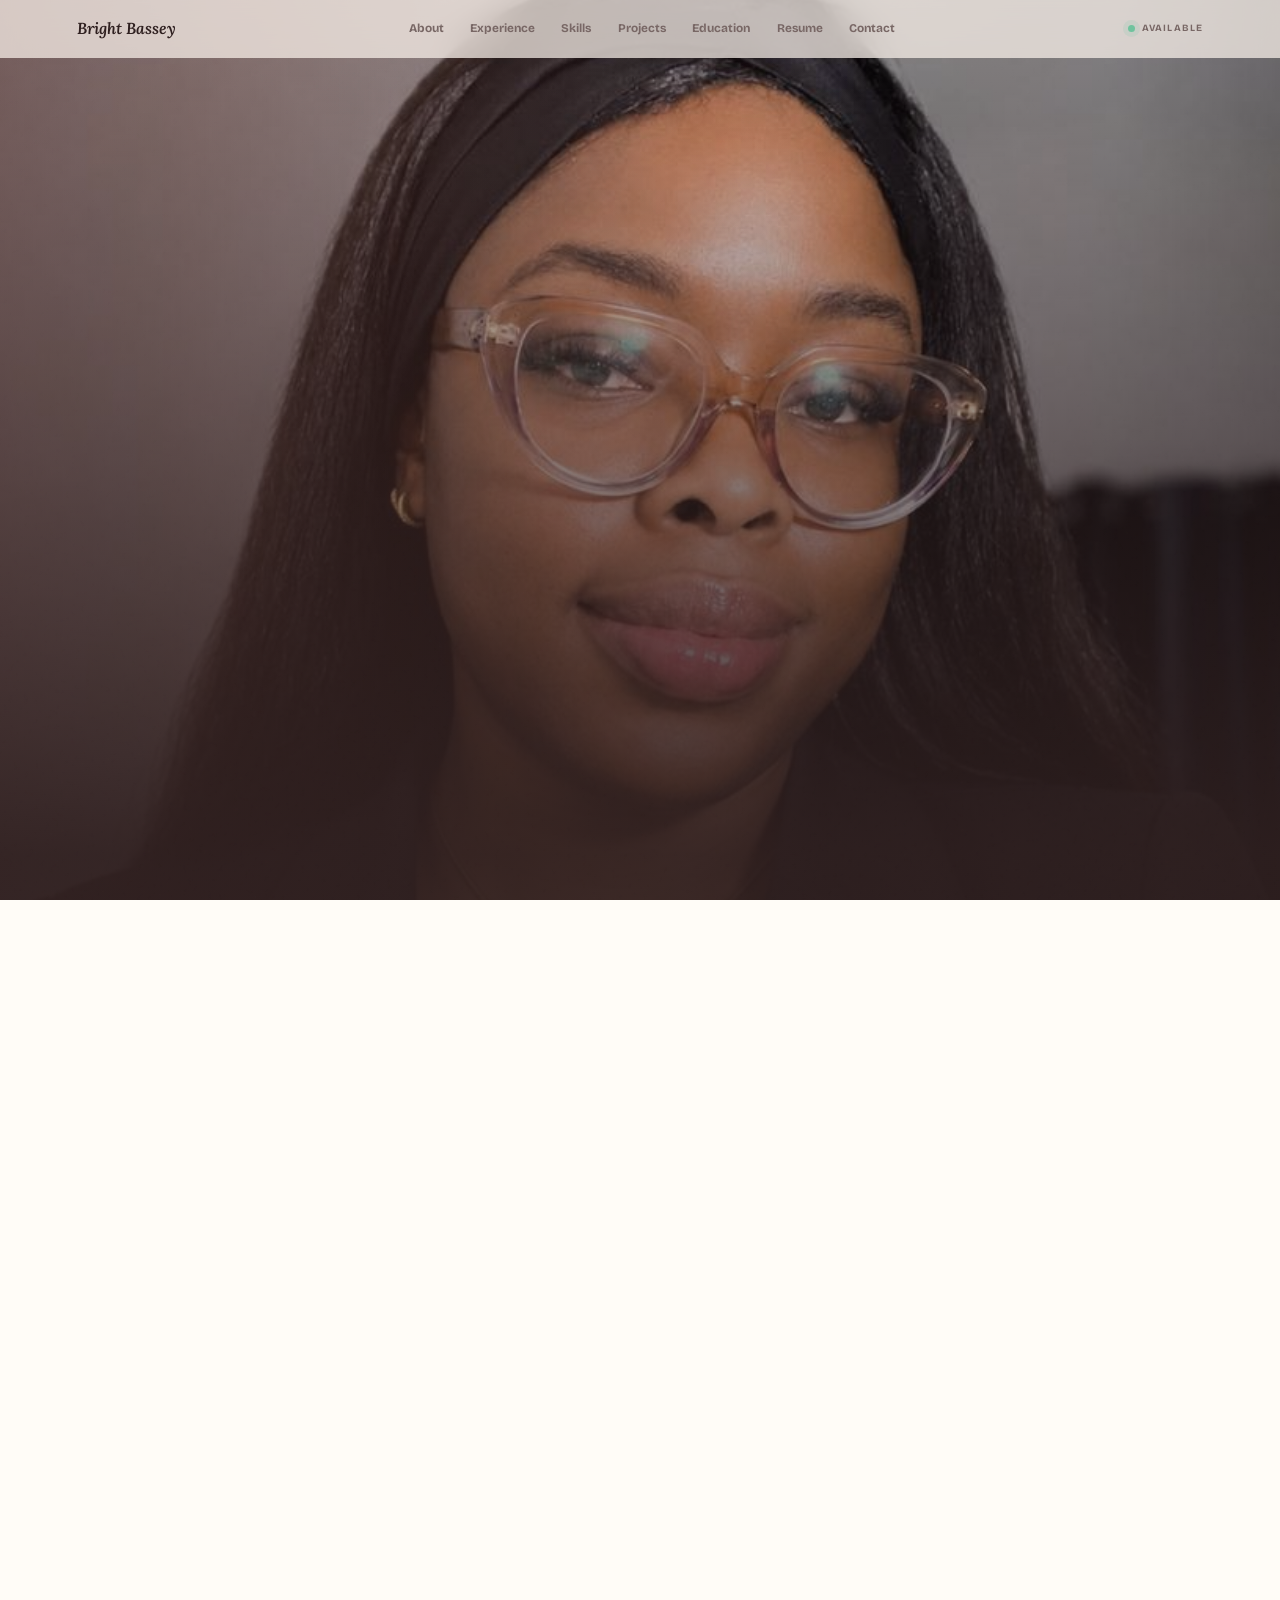
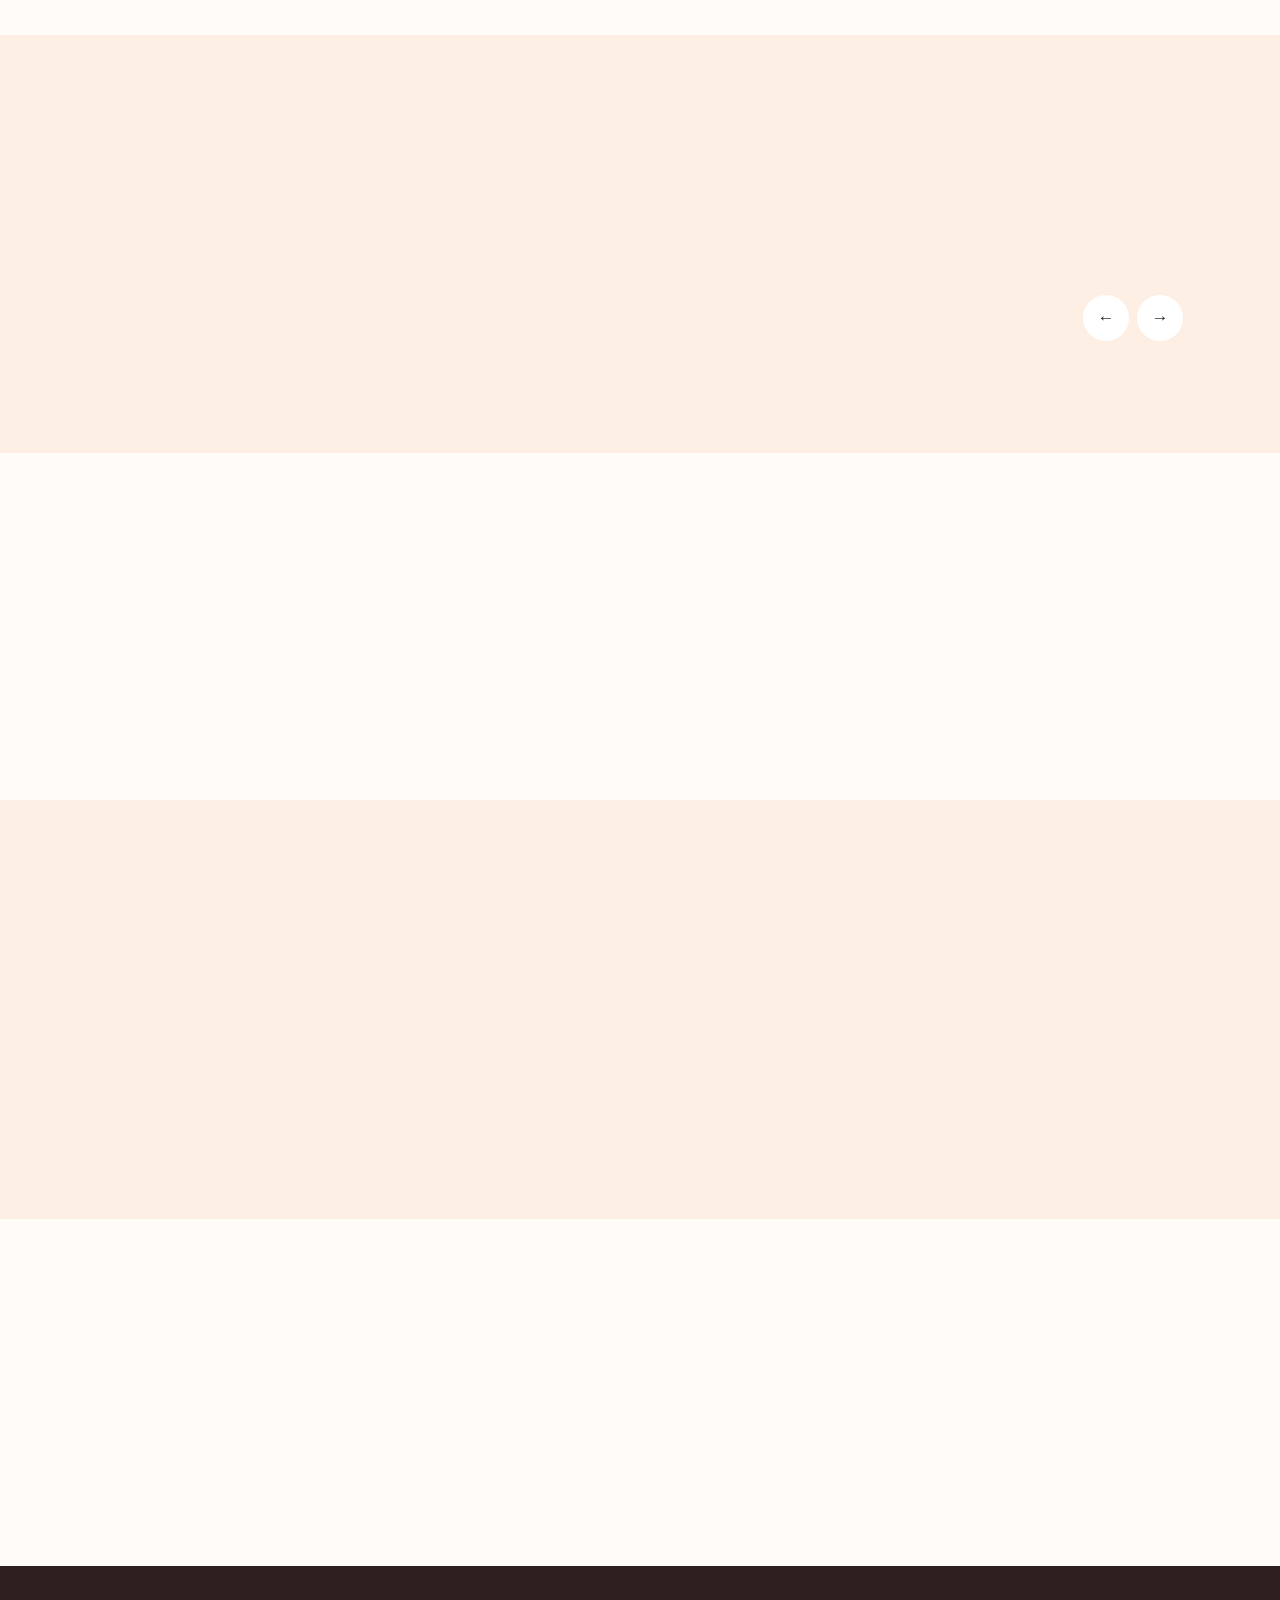
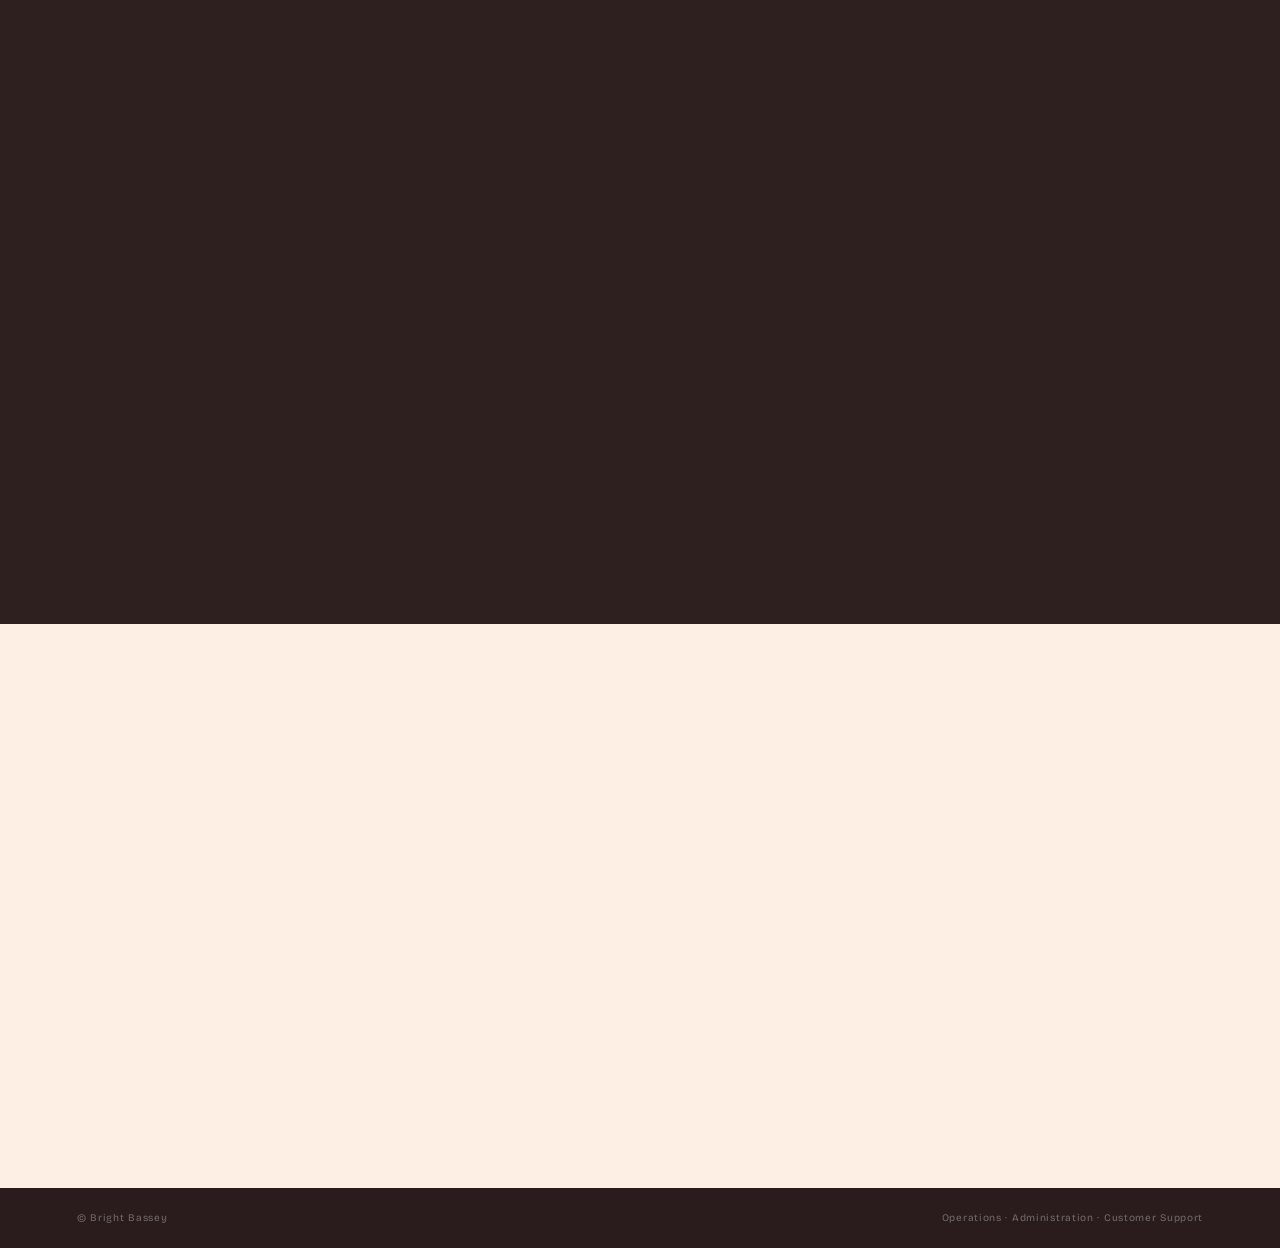
==== index.html @ 44d90147 "Add files via upload" ====
<!doctype html>
<html lang="en">
<head>
  <meta charset="utf-8">
  <meta name="viewport" content="width=device-width, initial-scale=1">
  <meta name="theme-color" content="#fff7ef">
  <meta name="description" content="Bright Bassey | Virtual Assistant, Administrative Assistant and Operations Support Specialist">
  <title>Bright Bassey | Operations & Administrative Support</title>
  <link rel="preconnect" href="https://fonts.googleapis.com">
  <link rel="preconnect" href="https://fonts.gstatic.com" crossorigin>
  <link href="https://fonts.googleapis.com/css2?family=Bricolage+Grotesque:wght@400;500;600;700;800&family=Lora:ital,wght@0,400;0,500;1,400;1,500&display=swap" rel="stylesheet">
  <link rel="stylesheet" href="styles.css">
</head>
<body>
  <canvas id="bg" aria-hidden="true"></canvas>
  <div class="noise" aria-hidden="true"></div>

  <nav id="nav">
    <a class="nav-logo" href="#home">Bright Bassey</a>
    <div class="nav-links">
      <a href="#about">About</a><a href="#experience">Experience</a><a href="#skills">Skills</a>
      <a href="#projects">Projects</a><a href="#education">Education</a><a href="#resume">Resume</a><a href="#contact">Contact</a>
    </div>
    <div class="nav-status"><span></span><b id="navAvailability">Available</b></div>
  </nav>

  <main>
    <section id="home" class="hero">
      <div class="hero-media"><img id="heroImage" src="assets/bright.jpg" alt="Bright Bassey portrait"></div>
      <div class="hero-overlay"></div>
      <div class="hero-inner">
        <div class="hero-kicker reveal"><span></span><span id="heroStatus">OPEN TO REMOTE</span></div>
        <h1 class="hero-name reveal">Bright <em>Bassey</em></h1>
        <p class="hero-role reveal" id="heroTitle">Virtual Assistant · Administrative Assistant · Operations Support Specialist</p>
        <div class="hero-bottom">
          <p class="hero-desc reveal" id="heroIntro">I optimize complex operations by providing proactive administrative, research, documentation, and coordination support, enabling organizations to increase efficiency and achieve key objectives.</p>
          <div class="hero-cta reveal">
            <a class="btn btn-fill" href="#projects">View Work</a>
            <a class="btn btn-outline" href="#contact">Let's Connect</a>
          </div>
        </div>
        <div class="stats-row reveal" id="heroStats"></div>
      </div>
    </section>

    <section id="about" class="section light">
      <div class="section-inner about-grid">
        <div class="about-visual reveal">
          <div class="orbit-ring"><div class="orbit-inner"><img src="assets/bright.jpg" alt="Bright Bassey"></div></div>
          <div class="orbit-label">Structure · Clarity · Execution</div>
        </div>
        <div class="about-copy reveal">
          <div class="eyebrow">About me</div>
          <h2>Support that makes <em>work move.</em></h2>
          <p class="quote" id="aboutLead">I bring clarity, structure, and reliable support to busy people and growing businesses.</p>
          <p id="aboutBody">I have remote experience in administration, customer support, research, documentation, and workflow coordination. From managing communications and schedules to organizing information, maintaining systems, and coordinating day-to-day operations, I help turn busy workflows into organized, efficient processes.</p>
          <div class="chip-cloud" id="skillChips"></div>
        </div>
      </div>
    </section>

    <section id="experience" class="section warm">
      <div class="section-inner">
        <div class="eyebrow reveal">Professional journey</div>
        <div class="heading-row"><h2 class="reveal">Experience, <em>with intent.</em></h2><div class="carousel-counter reveal"><b id="expCurrent">01</b><span>/</span><span id="expTotal">03</span></div></div>
        <div class="carousel-shell reveal">
          <div class="carousel-track" id="experienceTrack"></div>
        </div>
        <div class="carousel-controls"><div class="dots" id="expDots"></div><div class="arrows"><button id="prevExp" aria-label="Previous experience">←</button><button id="nextExp" aria-label="Next experience">→</button></div></div>
      </div>
    </section>

    <section id="skills" class="section light">
      <div class="section-inner">
        <div class="eyebrow reveal">Capabilities</div>
        <h2 class="reveal">Tools for <em>good work.</em></h2>
        <div class="skills-bento" id="skillsBento"></div>
      </div>
    </section>

    <section id="projects" class="section warm">
      <div class="section-inner">
        <div class="eyebrow reveal">Selected work</div>
        <div class="heading-row"><h2 class="reveal">Practical systems, <em>thoughtfully organized.</em></h2><p class="section-note reveal">A few samples of how I organize information, workflows and communication.</p></div>
        <div class="projects-grid" id="projectsGrid"></div>
      </div>
    </section>

    <section id="education" class="section light">
      <div class="section-inner">
        <div class="eyebrow reveal">Credentials</div>
        <h2 class="reveal">Education & <em>foundation.</em></h2>
        <div class="credential-grid" id="educationGrid"></div>
      </div>
    </section>

    <section id="resume" class="resume-section">
      <div class="section-inner">
        <div class="eyebrow resume-eyebrow reveal">Curriculum vitae</div>
        <h2 class="resume-title reveal">Two formats, <em>ready to go.</em></h2>
        <div class="resume-card reveal">
          <div class="resume-card-inner">
            <div class="resume-meta">
              <span class="resume-tag">Resume manager</span>
              <h3 id="resumeName">Bright Bassey</h3>
              <p id="resumeSub">Virtual Assistant · Administrative Assistant · Operations Support Specialist</p>
            </div>
            <div class="resume-stats" id="resumeStats"></div>
            <div class="resume-buttons" id="resumeButtons"></div>
            <p class="resume-note">Current files are managed from the private admin dashboard.</p>
          </div>
        </div>
      </div>
    </section>

    <section id="contact" class="section warm">
      <div class="section-inner contact-grid">
        <div class="reveal">
          <div class="eyebrow">Get in touch</div>
          <h2>Let's make work <em>flow.</em></h2>
          <p class="contact-tag" id="contactTag">Available for remote roles in operations, administrative and customer support.</p>
          <div class="contact-chips" id="contactChips"></div>
        </div>
        <div class="contact-art reveal"><div class="contact-circle"><div class="contact-orbit"><span></span></div><strong>Structure,<br>clarity,<br>execution.</strong></div></div>
      </div>
    </section>
  </main>

  <footer><span>© <span id="year"></span> Bright Bassey</span><span>Operations · Administration · Customer Support</span></footer>

  <script type="module" src="app.js"></script>
</body>
</html>
---- styles.css ----
:root{--cream:#fff7ef;--paper:#fffdf9;--ink:#2f2020;--muted:#786765;--terracotta:#ad614e;--rose:#e7a293;--peach:#f4c5ad;--gold:#d8a95d;--mint:#b8d8cc;--line:rgba(87,48,39,.12);--shadow:0 25px 80px rgba(67,38,27,.12)}*{box-sizing:border-box}html{scroll-behavior:smooth}body{margin:0;background:var(--cream);color:var(--ink);font-family:'Bricolage Grotesque',sans-serif;overflow-x:hidden}.noise{position:fixed;inset:0;pointer-events:none;z-index:20;opacity:.06;background-image:url("data:image/svg+xml,%3Csvg viewBox='0 0 220 220' xmlns='http://www.w3.org/2000/svg'%3E%3Cfilter id='n'%3E%3CfeTurbulence type='fractalNoise' baseFrequency='.8' numOctaves='3' stitchTiles='stitch'/%3E%3C/filter%3E%3Crect width='100%25' height='100%25' filter='url(%23n)' opacity='.15'/%3E%3C/svg%3E")}#bg{position:fixed;inset:0;z-index:0;pointer-events:none}nav{position:fixed;top:0;left:0;right:0;z-index:50;padding:1.15rem 6%;display:flex;align-items:center;justify-content:space-between;background:rgba(255,247,239,.70);backdrop-filter:blur(18px);border-bottom:1px solid transparent;transition:.35s}nav.scrolled{box-shadow:0 12px 35px rgba(67,38,27,.10);border-color:var(--line)}.nav-logo{text-decoration:none;color:var(--ink);font-family:'Lora',serif;font-style:italic;font-weight:600}.nav-links{display:flex;gap:1.65rem}.nav-links a{color:var(--muted);font-size:.74rem;font-weight:700;text-decoration:none}.nav-links a:hover{color:var(--terracotta)}.nav-status{display:flex;align-items:center;gap:.45rem;text-transform:uppercase;font-size:.6rem;letter-spacing:.12em;color:var(--muted)}.nav-status span{width:7px;height:7px;background:#6fc39e;border-radius:50%;box-shadow:0 0 0 5px rgba(111,195,158,.15)}.hero{min-height:100vh;position:relative;display:flex;align-items:flex-end;overflow:hidden}.hero-media,.hero-overlay{position:absolute;inset:0}.hero-media img{width:100%;height:100%;object-fit:cover;object-position:center 25%;transform:scale(1.06);transition:transform .1s linear;filter:saturate(.85)}.hero-overlay{background:linear-gradient(to top,rgba(47,32,32,.93) 5%,rgba(47,32,32,.54) 50%,rgba(47,32,32,.08) 100%),linear-gradient(90deg,rgba(173,97,78,.35),transparent 68%)}.hero-inner{position:relative;z-index:2;padding:0 6% 5.5rem;width:100%;max-width:1400px;margin:auto}.hero-kicker{display:flex;align-items:center;gap:.5rem;color:#ffe4d7;font-size:.62rem;letter-spacing:.18em;font-weight:800;margin-bottom:1rem}.hero-kicker span:first-child{width:7px;height:7px;background:var(--peach);border-radius:50%}.hero-name{font-family:'Lora',serif;font-weight:500;color:white;font-size:clamp(4rem,9vw,8.2rem);line-height:.88;margin:.15rem 0 1rem}.hero-name em{display:block;color:var(--peach);font-style:italic}.hero-role{font-size:1rem;color:rgba(255,255,255,.70);margin:0 0 2.1rem}.hero-bottom{display:flex;gap:2rem;justify-content:space-between;align-items:end;flex-wrap:wrap}.hero-desc{max-width:610px;font-size:.96rem;line-height:1.85;color:rgba(255,255,255,.70)}.hero-cta{display:flex;gap:.8rem}.btn{display:inline-flex;align-items:center;justify-content:center;padding:.9rem 1.55rem;border-radius:999px;font-size:.72rem;text-transform:uppercase;letter-spacing:.10em;font-weight:800;text-decoration:none;transition:.3s}.btn-fill{background:var(--peach);color:var(--ink)}.btn-fill:hover{transform:translateY(-3px);box-shadow:0 18px 35px rgba(231,162,147,.30)}.btn-outline{border:1px solid rgba(255,255,255,.35);color:white}.btn-outline:hover{border-color:var(--peach);color:var(--peach)}.stats-row{display:flex;gap:1rem;flex-wrap:wrap;margin-top:2.3rem}.stat-circle{width:95px;height:95px;border-radius:50%;border:1px solid rgba(255,255,255,.22);background:rgba(255,247,239,.08);backdrop-filter:blur(9px);display:flex;flex-direction:column;align-items:center;justify-content:center;text-align:center;transition:.35s}.stat-circle:hover{transform:translateY(-6px) scale(1.04);background:rgba(255,247,239,.14)}.stat-num{font-family:'Lora',serif;color:var(--peach);font-size:1.25rem}.stat-label{font-size:.47rem;line-height:1.25;text-transform:uppercase;letter-spacing:.10em;color:rgba(255,255,255,.52);max-width:65px;margin-top:.25rem}.section{position:relative;z-index:2}.section-inner{max-width:1240px;margin:auto;padding:7rem 6%}.light{background:rgba(255,253,249,.86)}.warm{background:rgba(252,236,224,.75)}.eyebrow{font-size:.62rem;letter-spacing:.25em;text-transform:uppercase;color:var(--terracotta);font-weight:800;margin-bottom:1rem}.eyebrow:before{content:'✦';padding-right:.45rem}.about-grid,.contact-grid{display:grid;grid-template-columns:1fr 1fr;gap:5rem;align-items:center}.about-visual{display:flex;justify-content:center;position:relative}.orbit-ring{width:380px;height:380px;border-radius:50%;border:1px dashed rgba(173,97,78,.38);padding:34px;animation:spin 28s linear infinite}.orbit-inner{width:100%;height:100%;border-radius:50%;overflow:hidden;background:linear-gradient(135deg,var(--peach),var(--mint));box-shadow:var(--shadow);animation:spin 28s linear reverse infinite}.orbit-inner img{width:100%;height:100%;object-fit:cover;object-position:center top}.orbit-label{position:absolute;bottom:0;right:4%;padding:.65rem 1rem;border-radius:999px;background:var(--ink);color:white;font-size:.64rem;letter-spacing:.05em;box-shadow:0 12px 30px rgba(0,0,0,.12)}@keyframes spin{to{transform:rotate(360deg)}}.about-copy h2,.heading-row h2,.section-inner>h2,.contact-grid h2{font-family:'Lora',serif;font-weight:500;font-size:clamp(2.5rem,5vw,4rem);line-height:1.05;margin:.4rem 0 1.7rem}.about-copy h2 em,.heading-row h2 em,.section-inner>h2 em,.contact-grid h2 em,.resume-title em{color:var(--terracotta);font-style:italic}.quote{font-family:'Lora',serif;font-style:italic;font-size:1.2rem;color:var(--terracotta);line-height:1.7}.about-copy p:not(.quote){font-size:.95rem;color:var(--muted);line-height:1.9}.chip-cloud{display:flex;flex-wrap:wrap;gap:.55rem;margin-top:1.6rem}.chip{background:#fff;border:1px solid var(--line);padding:.5rem .85rem;border-radius:999px;font-size:.67rem;font-weight:700;transition:.25s}.chip:hover{transform:translateY(-3px);box-shadow:0 10px 24px rgba(173,97,78,.12)}.c0{background:#fff3e9}.c1{background:#f3e2dd}.c2{background:#eaf2ed}.c3{background:#f8edcf}.heading-row{display:flex;align-items:end;justify-content:space-between;gap:2rem}.section-note{max-width:320px;color:var(--muted);font-size:.85rem;line-height:1.7}.carousel-shell{overflow:hidden;border-radius:32px}.carousel-track{display:flex;transition:transform .65s cubic-bezier(.2,.8,.2,1)}.exp-card{min-width:100%;padding:3.2rem 3.4rem;background:var(--paper);border:1px solid var(--line);position:relative;overflow:hidden}.exp-card:after{content:'';position:absolute;width:280px;height:280px;border-radius:50%;right:-120px;top:-100px;background:rgba(244,197,173,.26)}.exp-index{font-family:'Lora',serif;font-size:5rem;color:#f1ded4;line-height:.75;margin-bottom:1.5rem}.exp-role{font-family:'Lora',serif;font-size:1.8rem;font-weight:500;position:relative;z-index:1}.exp-company{color:var(--terracotta);font-weight:800;margin-top:.35rem;position:relative;z-index:1}.exp-period{color:var(--muted);font-size:.75rem;margin:.25rem 0 1.6rem;position:relative;z-index:1}.exp-card ul{display:grid;grid-template-columns:1fr 1fr;gap:.7rem 2rem;margin:0;padding:0;list-style:none;position:relative;z-index:1}.exp-card li{font-size:.84rem;color:var(--muted);line-height:1.75;padding-left:1rem;position:relative}.exp-card li:before{content:'•';position:absolute;left:0;color:var(--terracotta)}.carousel-controls{display:flex;justify-content:space-between;align-items:center;margin-top:1.2rem}.dots{display:flex;gap:.45rem}.dot{width:8px;height:8px;border:none;padding:0;border-radius:999px;background:#d5c2ba;cursor:pointer;transition:.3s}.dot.on{width:28px;background:var(--terracotta)}.arrows{display:flex;gap:.5rem}.arrows button{width:46px;height:46px;border:none;border-radius:50%;background:#fff;color:var(--ink);cursor:pointer;font-size:1.05rem;transition:.3s}.arrows button:hover{background:var(--peach);transform:translateY(-2px)}.skills-bento{display:grid;grid-template-columns:repeat(6,1fr);gap:1rem}.skill-card{padding:1.7rem;background:#fff;border:1px solid var(--line);min-height:155px;display:flex;flex-direction:column;align-items:flex-start;justify-content:flex-end;transition:.35s;position:relative;overflow:hidden}.skill-card:hover{transform:translateY(-6px);box-shadow:var(--shadow)}.skill-card:after{content:'';position:absolute;inset:auto -35px -55px auto;width:150px;height:150px;border-radius:50%;background:rgba(231,162,147,.16)}.skill-card.s0{grid-column:span 2;border-radius:32px;background:#fff2e8}.skill-card.s1{grid-column:span 1;border-radius:50%;aspect-ratio:1;justify-content:center;background:#f5e9df}.skill-card.s2{grid-column:span 3;border-radius:999px;min-height:120px;background:#edf4ef}.skill-card.s3{grid-column:span 2;border-radius:24px}.skill-card.s4{grid-column:span 2;border-radius:52px 24px 24px 24px;background:#fff7d8}.skill-card.s5{grid-column:span 2;border-radius:24px 52px 24px 24px;background:#f3e2dd}.skill-card.s6{grid-column:span 2;border-radius:24px}.skill-card.s7{grid-column:span 2;border-radius:50%;aspect-ratio:1;justify-content:center;background:#edf4ef}.skill-card.s8{grid-column:span 2;border-radius:52px 24px 24px 24px}.skill-icon{font-size:1.8rem;color:var(--terracotta);margin-bottom:auto;animation:iconFloat 4s ease-in-out infinite}.skill-card:hover .skill-icon{animation:iconSpin .9s ease}.skill-name{font-size:.85rem;font-weight:800;position:relative;z-index:1}.skill-tags{color:var(--muted);font-size:.64rem;line-height:1.6;margin-top:.35rem;position:relative;z-index:1}@keyframes iconSpin{to{transform:rotate(360deg)}}@keyframes iconFloat{50%{transform:translateY(-4px)}}.projects-grid{display:grid;grid-template-columns:1.1fr 1fr 1fr;gap:1rem}.project-card{background:#fff;border:1px solid var(--line);overflow:hidden;display:flex;min-height:320px;transition:.35s}.project-card:hover{transform:translateY(-7px);box-shadow:var(--shadow)}.project-card.p0{border-radius:34px 34px 80px 34px}.project-card.p1{border-radius:34px}.project-card.p2{border-radius:34px 80px 34px 34px}.project-card.p3{border-radius:80px 34px 34px 34px}.project-art{width:34%;display:flex;align-items:flex-end;padding:1.25rem;background:radial-gradient(circle at 30% 20%,#f7d0be,transparent 50%),linear-gradient(135deg,#fff2e8,#edd8d1);font-family:'Lora',serif;font-size:3rem;color:#b98572}.project-body{padding:1.7rem;flex:1}.project-cat{color:var(--terracotta);font-size:.6rem;text-transform:uppercase;letter-spacing:.15em;font-weight:800}.project-body h3{font-family:'Lora',serif;font-size:1.35rem;margin:.55rem 0}.project-body p{font-size:.8rem;color:var(--muted);line-height:1.75}.project-pills{display:flex;flex-wrap:wrap;gap:.35rem;margin-top:1rem}.project-pills span{padding:.3rem .6rem;background:#f8ece6;border-radius:999px;font-size:.55rem;font-weight:700}.project-body a{display:inline-block;margin-top:1.1rem;color:var(--terracotta);font-size:.72rem;font-weight:800;text-decoration:none}.credential-grid{display:grid;grid-template-columns:repeat(3,1fr);gap:1rem}.credential-card{padding:2rem;background:#fff;border:1px solid var(--line);min-height:220px}.credential-card.c0{border-radius:24px 24px 64px 24px}.credential-card.c1{border-radius:24px}.credential-card.c2{border-radius:64px 24px 24px 24px}.credential-mark{font-size:.58rem;text-transform:uppercase;letter-spacing:.16em;color:var(--terracotta);font-weight:800}.credential-card h3{font-family:'Lora',serif;font-size:1.35rem;margin:2rem 0 .65rem}.credential-card p{color:var(--muted);line-height:1.7;font-size:.8rem}.resume-section{position:relative;z-index:2;background:var(--ink);color:white}.resume-eyebrow{color:var(--peach)}.resume-title{font-family:'Lora',serif;font-weight:500;font-size:clamp(2.5rem,5vw,4rem);margin:.4rem 0 2rem}.resume-card{max-width:900px;margin:auto;background:linear-gradient(135deg,rgba(231,162,147,.13),rgba(184,216,204,.08));border:1px solid rgba(255,255,255,.10);border-radius:44px;padding:2.2rem}.resume-card-inner{text-align:center;padding:1rem}.resume-tag{display:inline-block;font-size:.6rem;text-transform:uppercase;letter-spacing:.18em;opacity:.55}.resume-meta h3{font-family:'Lora',serif;font-size:2rem;font-weight:500;margin:.5rem 0 .3rem}.resume-meta p{color:rgba(255,255,255,.55);font-size:.8rem}.resume-stats{display:flex;justify-content:center;gap:2.8rem;flex-wrap:wrap;margin:2rem 0}.resume-stats div{display:flex;flex-direction:column}.resume-stats strong{font-family:'Lora',serif;color:var(--peach);font-size:1.5rem}.resume-stats span{font-size:.55rem;letter-spacing:.11em;text-transform:uppercase;color:rgba(255,255,255,.35)}.resume-buttons{display:flex;justify-content:center;gap:1rem;flex-wrap:wrap}.resume-btn{display:flex;align-items:center;gap:.55rem;padding:1rem 1.5rem;border-radius:999px;text-decoration:none;font-size:.7rem;font-weight:800;text-transform:uppercase;letter-spacing:.08em}.resume-btn.pdf{background:var(--peach);color:var(--ink)}.resume-btn.docx{border:1px solid rgba(255,255,255,.26);color:white}.resume-note{color:rgba(255,255,255,.30);font-size:.65rem;margin-top:1.5rem}.contact-grid{align-items:center}.contact-tag{font-family:'Lora',serif;font-style:italic;color:var(--muted);font-size:1.05rem;line-height:1.75;max-width:600px}.contact-chips{display:flex;flex-wrap:wrap;gap:.65rem}.contact-chips>a,.contact-chips>div{background:#fff;border:1px solid var(--line);padding:.75rem 1rem;border-radius:999px;text-decoration:none;color:var(--terracotta);font-size:.9rem;display:flex;align-items:center;gap:.5rem}.contact-chips span{font-size:.55rem;text-transform:uppercase;letter-spacing:.12em;color:var(--muted)}.contact-chips b{font-size:.68rem;color:var(--ink)}.contact-art{display:flex;justify-content:center}.contact-circle{width:340px;height:340px;border-radius:50%;background:linear-gradient(135deg,var(--peach),var(--mint));display:flex;align-items:center;justify-content:center;position:relative;box-shadow:var(--shadow)}.contact-circle strong{font-family:'Lora',serif;font-style:italic;font-size:1.45rem;text-align:center;color:var(--ink);line-height:1.45}.contact-orbit{position:absolute;inset:-25px;border:1px dashed rgba(173,97,78,.4);border-radius:50%;animation:spin 20s linear infinite}.contact-orbit span{width:12px;height:12px;background:var(--terracotta);display:block;border-radius:50%;position:absolute;top:2px;left:50%;transform:translateX(-50%)}footer{position:relative;z-index:2;background:#2a1c1c;color:rgba(255,255,255,.35);display:flex;justify-content:space-between;gap:1rem;padding:1.5rem 6%;font-size:.63rem;letter-spacing:.07em}.reveal{opacity:0;transform:translateY(32px);transition:opacity .8s cubic-bezier(.2,.8,.2,1),transform .8s cubic-bezier(.2,.8,.2,1)}.reveal.in{opacity:1;transform:none}@media(max-width:950px){.nav-links{display:none}.about-grid,.contact-grid{grid-template-columns:1fr;gap:2rem}.about-visual{order:2}.skills-bento{grid-template-columns:1fr 1fr}.skill-card.s0,.skill-card.s1,.skill-card.s2,.skill-card.s3,.skill-card.s4,.skill-card.s5,.skill-card.s6,.skill-card.s7,.skill-card.s8{grid-column:span 1;aspect-ratio:auto;border-radius:28px}.projects-grid{grid-template-columns:1fr}.credential-grid{grid-template-columns:1fr 1fr}.exp-card ul{grid-template-columns:1fr}.hero-name{font-size:4.2rem}}@media(max-width:620px){.hero-inner{padding-bottom:3rem}.hero-name{font-size:3.7rem}.hero-bottom{align-items:start}.hero-cta{width:100%}.hero-cta .btn{flex:1}.orbit-ring{width:285px;height:285px}.resume-stats{gap:1.2rem}.credential-grid{grid-template-columns:1fr}.project-card{min-height:auto}.project-art{width:26%}footer{flex-direction:column}}
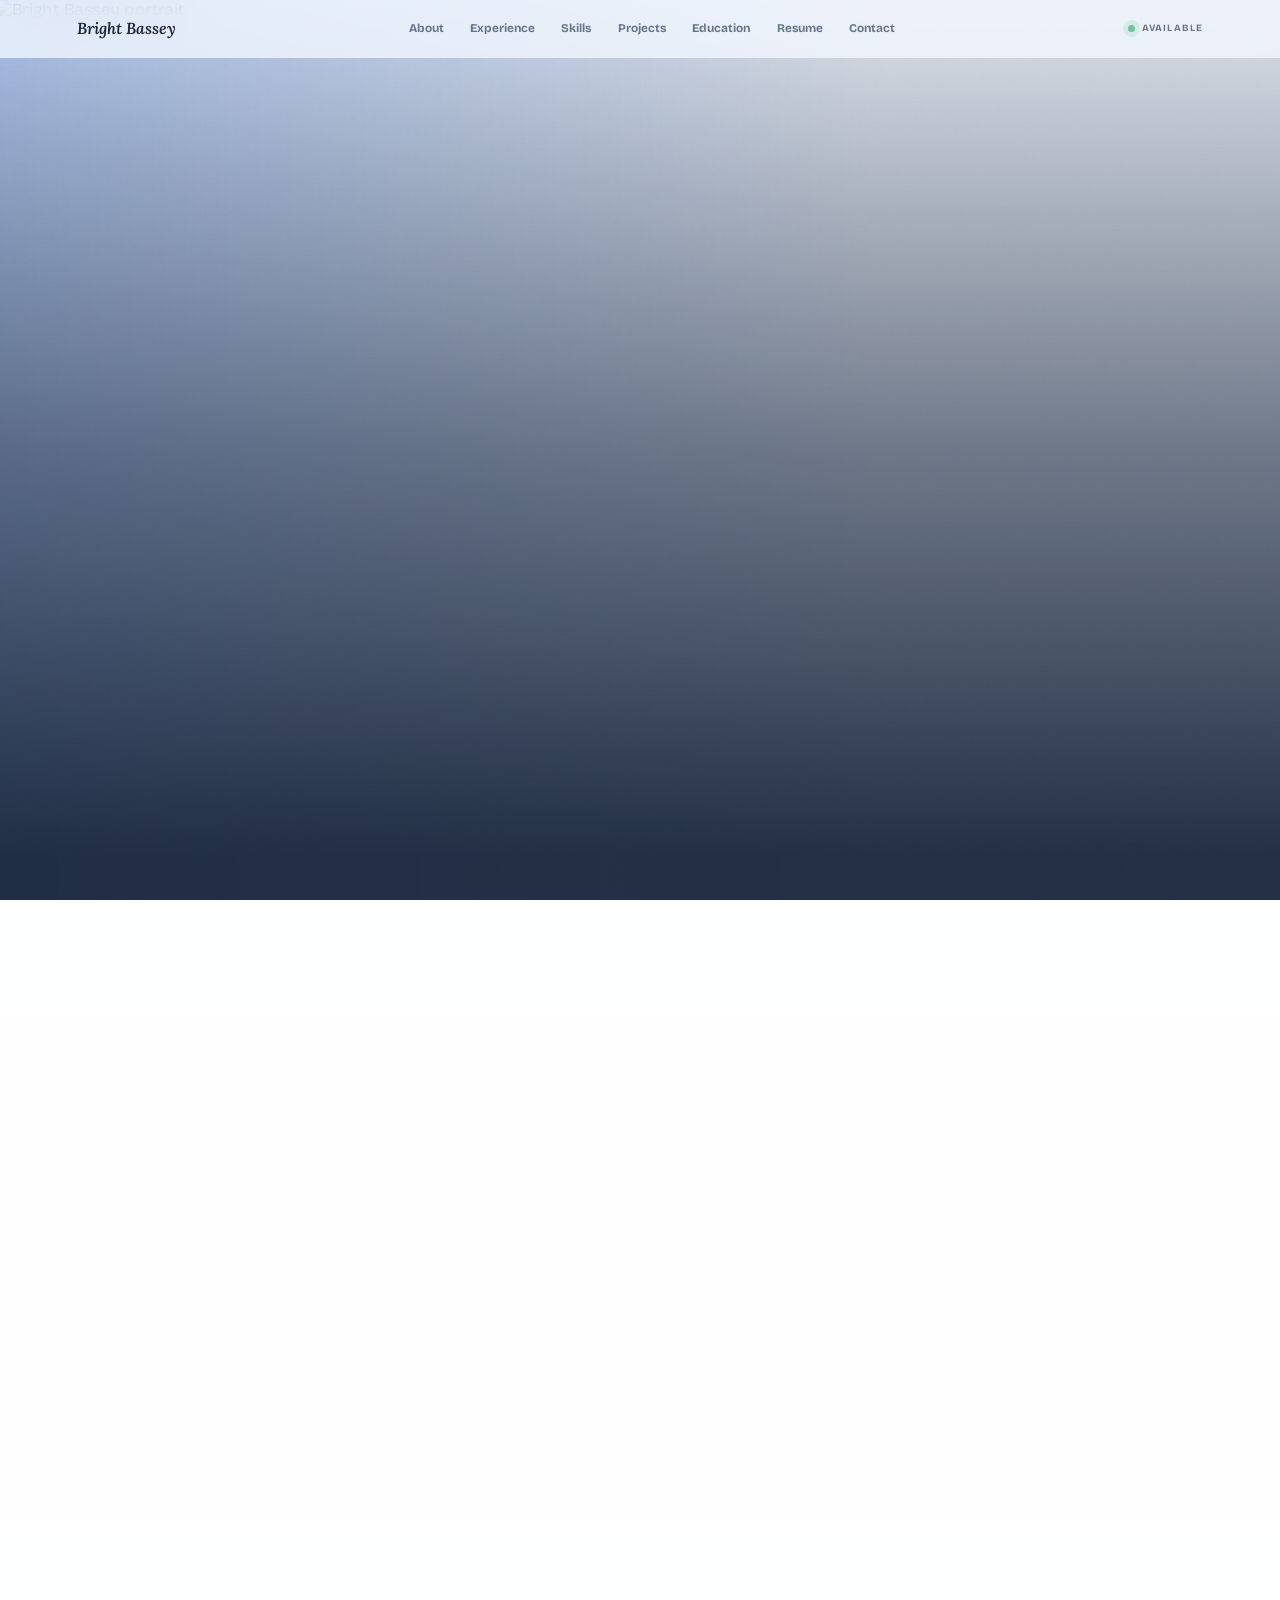
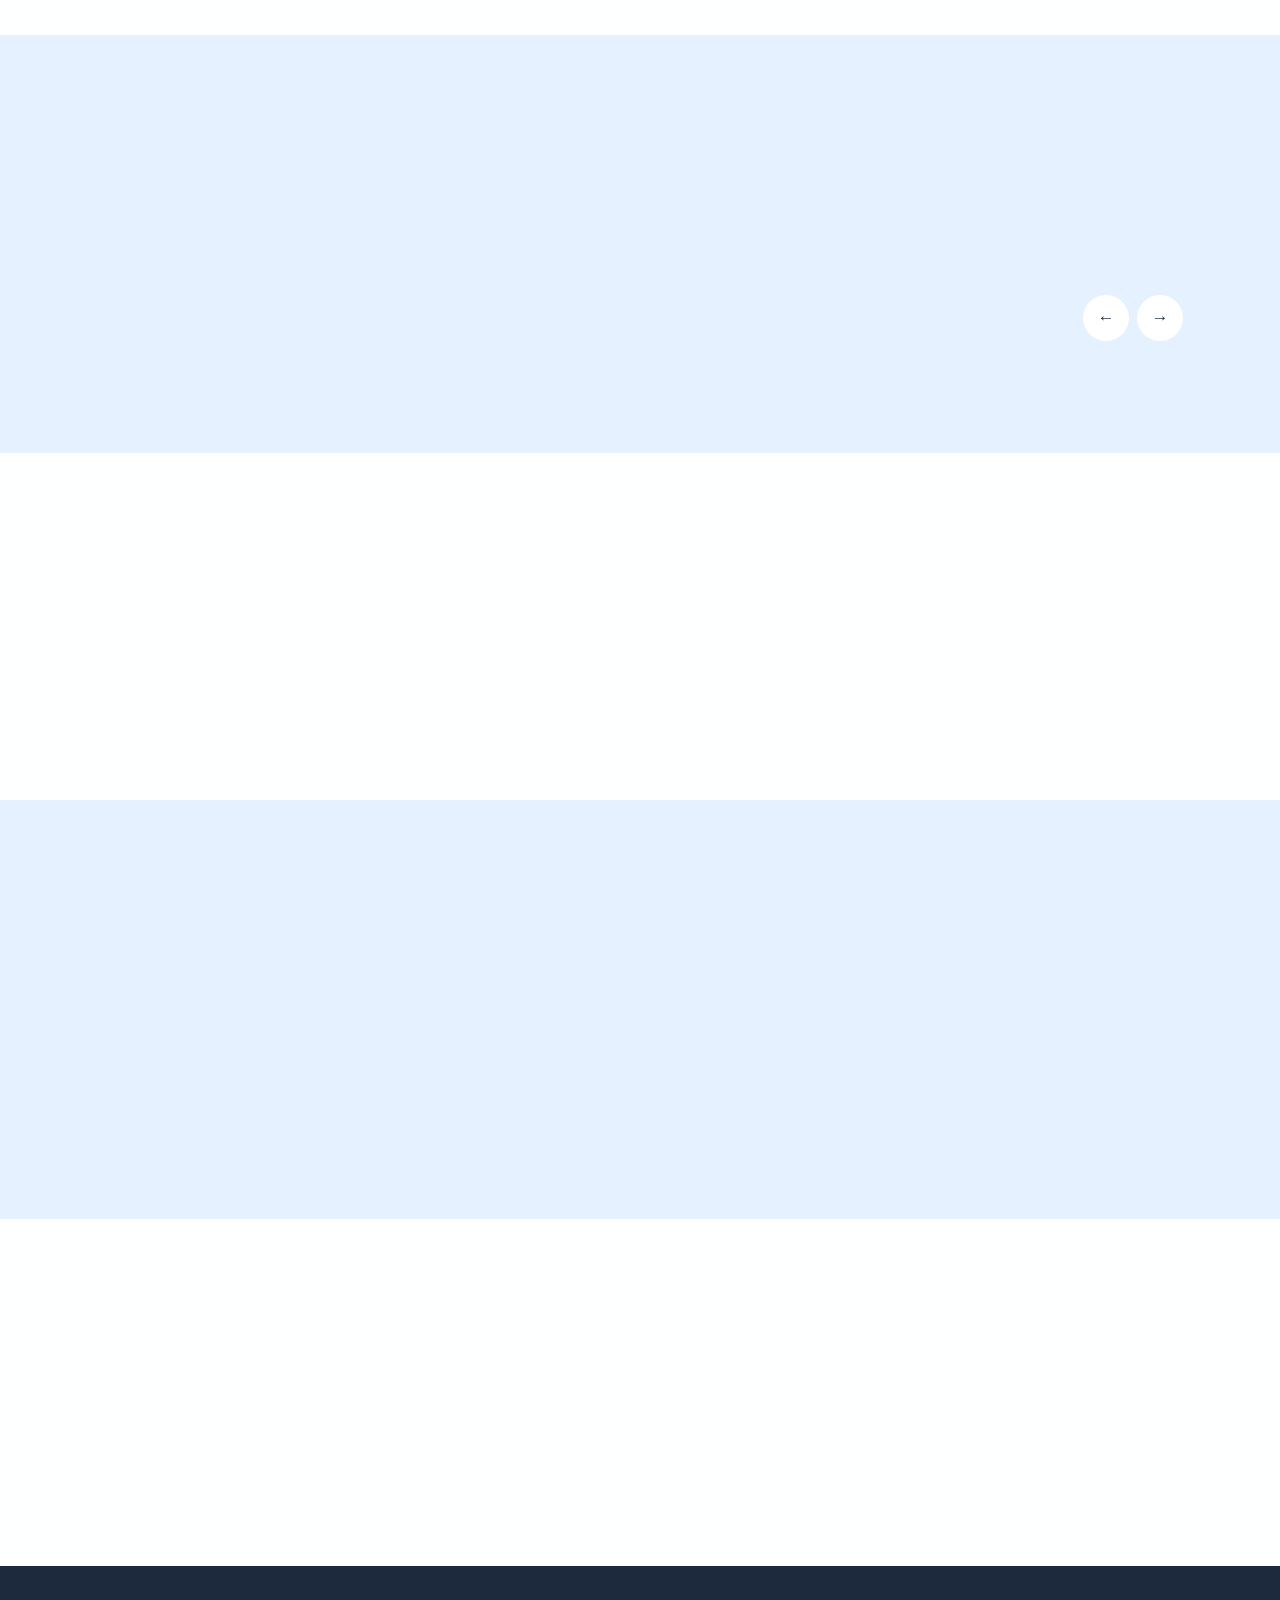
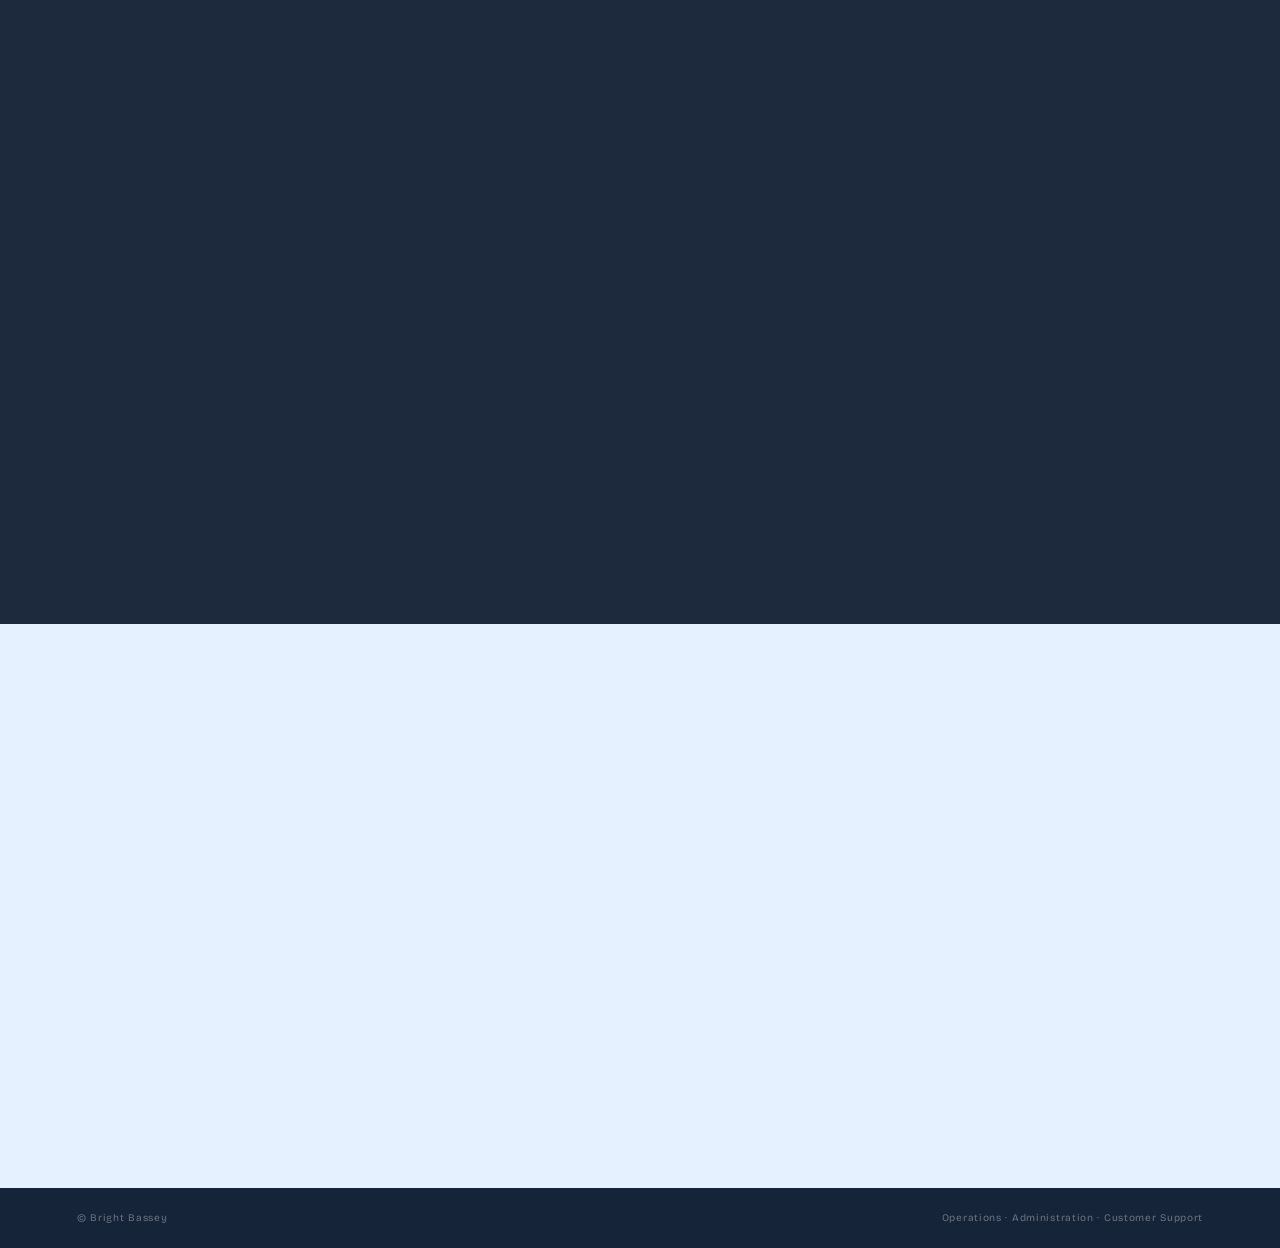
==== commit a7420b66: "Add files via upload" ====
--- a/index.html
+++ b/index.html
@@ -3,7 +3,7 @@
 <head>
   <meta charset="utf-8">
   <meta name="viewport" content="width=device-width, initial-scale=1">
-  <meta name="theme-color" content="#fff7ef">
+  <meta name="theme-color" content="#f3f8ff">
   <meta name="description" content="Bright Bassey | Virtual Assistant, Administrative Assistant and Operations Support Specialist">
   <title>Bright Bassey | Operations & Administrative Support</title>
   <link rel="preconnect" href="https://fonts.googleapis.com">
@@ -26,7 +26,7 @@
 
   <main>
     <section id="home" class="hero">
-      <div class="hero-media"><img id="heroImage" src="assets/bright.jpg" alt="Bright Bassey portrait"></div>
+      <div class="hero-media"><img id="heroImage" src="assets/bright-hero.jpg" alt="Bright Bassey portrait"></div>
       <div class="hero-overlay"></div>
       <div class="hero-inner">
         <div class="hero-kicker reveal"><span></span><span id="heroStatus">OPEN TO REMOTE</span></div>
--- a/styles.css
+++ b/styles.css
@@ -1 +1 @@
-:root{--cream:#fff7ef;--paper:#fffdf9;--ink:#2f2020;--muted:#786765;--terracotta:#ad614e;--rose:#e7a293;--peach:#f4c5ad;--gold:#d8a95d;--mint:#b8d8cc;--line:rgba(87,48,39,.12);--shadow:0 25px 80px rgba(67,38,27,.12)}*{box-sizing:border-box}html{scroll-behavior:smooth}body{margin:0;background:var(--cream);color:var(--ink);font-family:'Bricolage Grotesque',sans-serif;overflow-x:hidden}.noise{position:fixed;inset:0;pointer-events:none;z-index:20;opacity:.06;background-image:url("data:image/svg+xml,%3Csvg viewBox='0 0 220 220' xmlns='http://www.w3.org/2000/svg'%3E%3Cfilter id='n'%3E%3CfeTurbulence type='fractalNoise' baseFrequency='.8' numOctaves='3' stitchTiles='stitch'/%3E%3C/filter%3E%3Crect width='100%25' height='100%25' filter='url(%23n)' opacity='.15'/%3E%3C/svg%3E")}#bg{position:fixed;inset:0;z-index:0;pointer-events:none}nav{position:fixed;top:0;left:0;right:0;z-index:50;padding:1.15rem 6%;display:flex;align-items:center;justify-content:space-between;background:rgba(255,247,239,.70);backdrop-filter:blur(18px);border-bottom:1px solid transparent;transition:.35s}nav.scrolled{box-shadow:0 12px 35px rgba(67,38,27,.10);border-color:var(--line)}.nav-logo{text-decoration:none;color:var(--ink);font-family:'Lora',serif;font-style:italic;font-weight:600}.nav-links{display:flex;gap:1.65rem}.nav-links a{color:var(--muted);font-size:.74rem;font-weight:700;text-decoration:none}.nav-links a:hover{color:var(--terracotta)}.nav-status{display:flex;align-items:center;gap:.45rem;text-transform:uppercase;font-size:.6rem;letter-spacing:.12em;color:var(--muted)}.nav-status span{width:7px;height:7px;background:#6fc39e;border-radius:50%;box-shadow:0 0 0 5px rgba(111,195,158,.15)}.hero{min-height:100vh;position:relative;display:flex;align-items:flex-end;overflow:hidden}.hero-media,.hero-overlay{position:absolute;inset:0}.hero-media img{width:100%;height:100%;object-fit:cover;object-position:center 25%;transform:scale(1.06);transition:transform .1s linear;filter:saturate(.85)}.hero-overlay{background:linear-gradient(to top,rgba(47,32,32,.93) 5%,rgba(47,32,32,.54) 50%,rgba(47,32,32,.08) 100%),linear-gradient(90deg,rgba(173,97,78,.35),transparent 68%)}.hero-inner{position:relative;z-index:2;padding:0 6% 5.5rem;width:100%;max-width:1400px;margin:auto}.hero-kicker{display:flex;align-items:center;gap:.5rem;color:#ffe4d7;font-size:.62rem;letter-spacing:.18em;font-weight:800;margin-bottom:1rem}.hero-kicker span:first-child{width:7px;height:7px;background:var(--peach);border-radius:50%}.hero-name{font-family:'Lora',serif;font-weight:500;color:white;font-size:clamp(4rem,9vw,8.2rem);line-height:.88;margin:.15rem 0 1rem}.hero-name em{display:block;color:var(--peach);font-style:italic}.hero-role{font-size:1rem;color:rgba(255,255,255,.70);margin:0 0 2.1rem}.hero-bottom{display:flex;gap:2rem;justify-content:space-between;align-items:end;flex-wrap:wrap}.hero-desc{max-width:610px;font-size:.96rem;line-height:1.85;color:rgba(255,255,255,.70)}.hero-cta{display:flex;gap:.8rem}.btn{display:inline-flex;align-items:center;justify-content:center;padding:.9rem 1.55rem;border-radius:999px;font-size:.72rem;text-transform:uppercase;letter-spacing:.10em;font-weight:800;text-decoration:none;transition:.3s}.btn-fill{background:var(--peach);color:var(--ink)}.btn-fill:hover{transform:translateY(-3px);box-shadow:0 18px 35px rgba(231,162,147,.30)}.btn-outline{border:1px solid rgba(255,255,255,.35);color:white}.btn-outline:hover{border-color:var(--peach);color:var(--peach)}.stats-row{display:flex;gap:1rem;flex-wrap:wrap;margin-top:2.3rem}.stat-circle{width:95px;height:95px;border-radius:50%;border:1px solid rgba(255,255,255,.22);background:rgba(255,247,239,.08);backdrop-filter:blur(9px);display:flex;flex-direction:column;align-items:center;justify-content:center;text-align:center;transition:.35s}.stat-circle:hover{transform:translateY(-6px) scale(1.04);background:rgba(255,247,239,.14)}.stat-num{font-family:'Lora',serif;color:var(--peach);font-size:1.25rem}.stat-label{font-size:.47rem;line-height:1.25;text-transform:uppercase;letter-spacing:.10em;color:rgba(255,255,255,.52);max-width:65px;margin-top:.25rem}.section{position:relative;z-index:2}.section-inner{max-width:1240px;margin:auto;padding:7rem 6%}.light{background:rgba(255,253,249,.86)}.warm{background:rgba(252,236,224,.75)}.eyebrow{font-size:.62rem;letter-spacing:.25em;text-transform:uppercase;color:var(--terracotta);font-weight:800;margin-bottom:1rem}.eyebrow:before{content:'✦';padding-right:.45rem}.about-grid,.contact-grid{display:grid;grid-template-columns:1fr 1fr;gap:5rem;align-items:center}.about-visual{display:flex;justify-content:center;position:relative}.orbit-ring{width:380px;height:380px;border-radius:50%;border:1px dashed rgba(173,97,78,.38);padding:34px;animation:spin 28s linear infinite}.orbit-inner{width:100%;height:100%;border-radius:50%;overflow:hidden;background:linear-gradient(135deg,var(--peach),var(--mint));box-shadow:var(--shadow);animation:spin 28s linear reverse infinite}.orbit-inner img{width:100%;height:100%;object-fit:cover;object-position:center top}.orbit-label{position:absolute;bottom:0;right:4%;padding:.65rem 1rem;border-radius:999px;background:var(--ink);color:white;font-size:.64rem;letter-spacing:.05em;box-shadow:0 12px 30px rgba(0,0,0,.12)}@keyframes spin{to{transform:rotate(360deg)}}.about-copy h2,.heading-row h2,.section-inner>h2,.contact-grid h2{font-family:'Lora',serif;font-weight:500;font-size:clamp(2.5rem,5vw,4rem);line-height:1.05;margin:.4rem 0 1.7rem}.about-copy h2 em,.heading-row h2 em,.section-inner>h2 em,.contact-grid h2 em,.resume-title em{color:var(--terracotta);font-style:italic}.quote{font-family:'Lora',serif;font-style:italic;font-size:1.2rem;color:var(--terracotta);line-height:1.7}.about-copy p:not(.quote){font-size:.95rem;color:var(--muted);line-height:1.9}.chip-cloud{display:flex;flex-wrap:wrap;gap:.55rem;margin-top:1.6rem}.chip{background:#fff;border:1px solid var(--line);padding:.5rem .85rem;border-radius:999px;font-size:.67rem;font-weight:700;transition:.25s}.chip:hover{transform:translateY(-3px);box-shadow:0 10px 24px rgba(173,97,78,.12)}.c0{background:#fff3e9}.c1{background:#f3e2dd}.c2{background:#eaf2ed}.c3{background:#f8edcf}.heading-row{display:flex;align-items:end;justify-content:space-between;gap:2rem}.section-note{max-width:320px;color:var(--muted);font-size:.85rem;line-height:1.7}.carousel-shell{overflow:hidden;border-radius:32px}.carousel-track{display:flex;transition:transform .65s cubic-bezier(.2,.8,.2,1)}.exp-card{min-width:100%;padding:3.2rem 3.4rem;background:var(--paper);border:1px solid var(--line);position:relative;overflow:hidden}.exp-card:after{content:'';position:absolute;width:280px;height:280px;border-radius:50%;right:-120px;top:-100px;background:rgba(244,197,173,.26)}.exp-index{font-family:'Lora',serif;font-size:5rem;color:#f1ded4;line-height:.75;margin-bottom:1.5rem}.exp-role{font-family:'Lora',serif;font-size:1.8rem;font-weight:500;position:relative;z-index:1}.exp-company{color:var(--terracotta);font-weight:800;margin-top:.35rem;position:relative;z-index:1}.exp-period{color:var(--muted);font-size:.75rem;margin:.25rem 0 1.6rem;position:relative;z-index:1}.exp-card ul{display:grid;grid-template-columns:1fr 1fr;gap:.7rem 2rem;margin:0;padding:0;list-style:none;position:relative;z-index:1}.exp-card li{font-size:.84rem;color:var(--muted);line-height:1.75;padding-left:1rem;position:relative}.exp-card li:before{content:'•';position:absolute;left:0;color:var(--terracotta)}.carousel-controls{display:flex;justify-content:space-between;align-items:center;margin-top:1.2rem}.dots{display:flex;gap:.45rem}.dot{width:8px;height:8px;border:none;padding:0;border-radius:999px;background:#d5c2ba;cursor:pointer;transition:.3s}.dot.on{width:28px;background:var(--terracotta)}.arrows{display:flex;gap:.5rem}.arrows button{width:46px;height:46px;border:none;border-radius:50%;background:#fff;color:var(--ink);cursor:pointer;font-size:1.05rem;transition:.3s}.arrows button:hover{background:var(--peach);transform:translateY(-2px)}.skills-bento{display:grid;grid-template-columns:repeat(6,1fr);gap:1rem}.skill-card{padding:1.7rem;background:#fff;border:1px solid var(--line);min-height:155px;display:flex;flex-direction:column;align-items:flex-start;justify-content:flex-end;transition:.35s;position:relative;overflow:hidden}.skill-card:hover{transform:translateY(-6px);box-shadow:var(--shadow)}.skill-card:after{content:'';position:absolute;inset:auto -35px -55px auto;width:150px;height:150px;border-radius:50%;background:rgba(231,162,147,.16)}.skill-card.s0{grid-column:span 2;border-radius:32px;background:#fff2e8}.skill-card.s1{grid-column:span 1;border-radius:50%;aspect-ratio:1;justify-content:center;background:#f5e9df}.skill-card.s2{grid-column:span 3;border-radius:999px;min-height:120px;background:#edf4ef}.skill-card.s3{grid-column:span 2;border-radius:24px}.skill-card.s4{grid-column:span 2;border-radius:52px 24px 24px 24px;background:#fff7d8}.skill-card.s5{grid-column:span 2;border-radius:24px 52px 24px 24px;background:#f3e2dd}.skill-card.s6{grid-column:span 2;border-radius:24px}.skill-card.s7{grid-column:span 2;border-radius:50%;aspect-ratio:1;justify-content:center;background:#edf4ef}.skill-card.s8{grid-column:span 2;border-radius:52px 24px 24px 24px}.skill-icon{font-size:1.8rem;color:var(--terracotta);margin-bottom:auto;animation:iconFloat 4s ease-in-out infinite}.skill-card:hover .skill-icon{animation:iconSpin .9s ease}.skill-name{font-size:.85rem;font-weight:800;position:relative;z-index:1}.skill-tags{color:var(--muted);font-size:.64rem;line-height:1.6;margin-top:.35rem;position:relative;z-index:1}@keyframes iconSpin{to{transform:rotate(360deg)}}@keyframes iconFloat{50%{transform:translateY(-4px)}}.projects-grid{display:grid;grid-template-columns:1.1fr 1fr 1fr;gap:1rem}.project-card{background:#fff;border:1px solid var(--line);overflow:hidden;display:flex;min-height:320px;transition:.35s}.project-card:hover{transform:translateY(-7px);box-shadow:var(--shadow)}.project-card.p0{border-radius:34px 34px 80px 34px}.project-card.p1{border-radius:34px}.project-card.p2{border-radius:34px 80px 34px 34px}.project-card.p3{border-radius:80px 34px 34px 34px}.project-art{width:34%;display:flex;align-items:flex-end;padding:1.25rem;background:radial-gradient(circle at 30% 20%,#f7d0be,transparent 50%),linear-gradient(135deg,#fff2e8,#edd8d1);font-family:'Lora',serif;font-size:3rem;color:#b98572}.project-body{padding:1.7rem;flex:1}.project-cat{color:var(--terracotta);font-size:.6rem;text-transform:uppercase;letter-spacing:.15em;font-weight:800}.project-body h3{font-family:'Lora',serif;font-size:1.35rem;margin:.55rem 0}.project-body p{font-size:.8rem;color:var(--muted);line-height:1.75}.project-pills{display:flex;flex-wrap:wrap;gap:.35rem;margin-top:1rem}.project-pills span{padding:.3rem .6rem;background:#f8ece6;border-radius:999px;font-size:.55rem;font-weight:700}.project-body a{display:inline-block;margin-top:1.1rem;color:var(--terracotta);font-size:.72rem;font-weight:800;text-decoration:none}.credential-grid{display:grid;grid-template-columns:repeat(3,1fr);gap:1rem}.credential-card{padding:2rem;background:#fff;border:1px solid var(--line);min-height:220px}.credential-card.c0{border-radius:24px 24px 64px 24px}.credential-card.c1{border-radius:24px}.credential-card.c2{border-radius:64px 24px 24px 24px}.credential-mark{font-size:.58rem;text-transform:uppercase;letter-spacing:.16em;color:var(--terracotta);font-weight:800}.credential-card h3{font-family:'Lora',serif;font-size:1.35rem;margin:2rem 0 .65rem}.credential-card p{color:var(--muted);line-height:1.7;font-size:.8rem}.resume-section{position:relative;z-index:2;background:var(--ink);color:white}.resume-eyebrow{color:var(--peach)}.resume-title{font-family:'Lora',serif;font-weight:500;font-size:clamp(2.5rem,5vw,4rem);margin:.4rem 0 2rem}.resume-card{max-width:900px;margin:auto;background:linear-gradient(135deg,rgba(231,162,147,.13),rgba(184,216,204,.08));border:1px solid rgba(255,255,255,.10);border-radius:44px;padding:2.2rem}.resume-card-inner{text-align:center;padding:1rem}.resume-tag{display:inline-block;font-size:.6rem;text-transform:uppercase;letter-spacing:.18em;opacity:.55}.resume-meta h3{font-family:'Lora',serif;font-size:2rem;font-weight:500;margin:.5rem 0 .3rem}.resume-meta p{color:rgba(255,255,255,.55);font-size:.8rem}.resume-stats{display:flex;justify-content:center;gap:2.8rem;flex-wrap:wrap;margin:2rem 0}.resume-stats div{display:flex;flex-direction:column}.resume-stats strong{font-family:'Lora',serif;color:var(--peach);font-size:1.5rem}.resume-stats span{font-size:.55rem;letter-spacing:.11em;text-transform:uppercase;color:rgba(255,255,255,.35)}.resume-buttons{display:flex;justify-content:center;gap:1rem;flex-wrap:wrap}.resume-btn{display:flex;align-items:center;gap:.55rem;padding:1rem 1.5rem;border-radius:999px;text-decoration:none;font-size:.7rem;font-weight:800;text-transform:uppercase;letter-spacing:.08em}.resume-btn.pdf{background:var(--peach);color:var(--ink)}.resume-btn.docx{border:1px solid rgba(255,255,255,.26);color:white}.resume-note{color:rgba(255,255,255,.30);font-size:.65rem;margin-top:1.5rem}.contact-grid{align-items:center}.contact-tag{font-family:'Lora',serif;font-style:italic;color:var(--muted);font-size:1.05rem;line-height:1.75;max-width:600px}.contact-chips{display:flex;flex-wrap:wrap;gap:.65rem}.contact-chips>a,.contact-chips>div{background:#fff;border:1px solid var(--line);padding:.75rem 1rem;border-radius:999px;text-decoration:none;color:var(--terracotta);font-size:.9rem;display:flex;align-items:center;gap:.5rem}.contact-chips span{font-size:.55rem;text-transform:uppercase;letter-spacing:.12em;color:var(--muted)}.contact-chips b{font-size:.68rem;color:var(--ink)}.contact-art{display:flex;justify-content:center}.contact-circle{width:340px;height:340px;border-radius:50%;background:linear-gradient(135deg,var(--peach),var(--mint));display:flex;align-items:center;justify-content:center;position:relative;box-shadow:var(--shadow)}.contact-circle strong{font-family:'Lora',serif;font-style:italic;font-size:1.45rem;text-align:center;color:var(--ink);line-height:1.45}.contact-orbit{position:absolute;inset:-25px;border:1px dashed rgba(173,97,78,.4);border-radius:50%;animation:spin 20s linear infinite}.contact-orbit span{width:12px;height:12px;background:var(--terracotta);display:block;border-radius:50%;position:absolute;top:2px;left:50%;transform:translateX(-50%)}footer{position:relative;z-index:2;background:#2a1c1c;color:rgba(255,255,255,.35);display:flex;justify-content:space-between;gap:1rem;padding:1.5rem 6%;font-size:.63rem;letter-spacing:.07em}.reveal{opacity:0;transform:translateY(32px);transition:opacity .8s cubic-bezier(.2,.8,.2,1),transform .8s cubic-bezier(.2,.8,.2,1)}.reveal.in{opacity:1;transform:none}@media(max-width:950px){.nav-links{display:none}.about-grid,.contact-grid{grid-template-columns:1fr;gap:2rem}.about-visual{order:2}.skills-bento{grid-template-columns:1fr 1fr}.skill-card.s0,.skill-card.s1,.skill-card.s2,.skill-card.s3,.skill-card.s4,.skill-card.s5,.skill-card.s6,.skill-card.s7,.skill-card.s8{grid-column:span 1;aspect-ratio:auto;border-radius:28px}.projects-grid{grid-template-columns:1fr}.credential-grid{grid-template-columns:1fr 1fr}.exp-card ul{grid-template-columns:1fr}.hero-name{font-size:4.2rem}}@media(max-width:620px){.hero-inner{padding-bottom:3rem}.hero-name{font-size:3.7rem}.hero-bottom{align-items:start}.hero-cta{width:100%}.hero-cta .btn{flex:1}.orbit-ring{width:285px;height:285px}.resume-stats{gap:1.2rem}.credential-grid{grid-template-columns:1fr}.project-card{min-height:auto}.project-art{width:26%}footer{flex-direction:column}}
+:root{--cream:#f3f8ff;--paper:#ffffff;--ink:#1d2a3d;--muted:#66758a;--terracotta:#4f8df7;--rose:#e78fb3;--peach:#a9dcff;--gold:#f3c979;--mint:#c8f1e7;--line:rgba(44,67,98,.12);--shadow:0 25px 80px rgba(40,83,126,.14)}*{box-sizing:border-box}html{scroll-behavior:smooth}body{margin:0;background:var(--cream);color:var(--ink);font-family:'Bricolage Grotesque',sans-serif;overflow-x:hidden}.noise{position:fixed;inset:0;pointer-events:none;z-index:20;opacity:.06;background-image:url("data:image/svg+xml,%3Csvg viewBox='0 0 220 220' xmlns='http://www.w3.org/2000/svg'%3E%3Cfilter id='n'%3E%3CfeTurbulence type='fractalNoise' baseFrequency='.8' numOctaves='3' stitchTiles='stitch'/%3E%3C/filter%3E%3Crect width='100%25' height='100%25' filter='url(%23n)' opacity='.15'/%3E%3C/svg%3E")}#bg{position:fixed;inset:0;z-index:0;pointer-events:none}nav{position:fixed;top:0;left:0;right:0;z-index:50;padding:1.15rem 6%;display:flex;align-items:center;justify-content:space-between;background:rgba(243,248,255,.78);backdrop-filter:blur(18px);border-bottom:1px solid transparent;transition:.35s}nav.scrolled{box-shadow:0 12px 35px rgba(40,83,126,.10);border-color:var(--line)}.nav-logo{text-decoration:none;color:var(--ink);font-family:'Lora',serif;font-style:italic;font-weight:600}.nav-links{display:flex;gap:1.65rem}.nav-links a{color:var(--muted);font-size:.74rem;font-weight:700;text-decoration:none}.nav-links a:hover{color:var(--terracotta)}.nav-status{display:flex;align-items:center;gap:.45rem;text-transform:uppercase;font-size:.6rem;letter-spacing:.12em;color:var(--muted)}.nav-status span{width:7px;height:7px;background:#6fc39e;border-radius:50%;box-shadow:0 0 0 5px rgba(91,199,156,.16)}.hero{min-height:100vh;position:relative;display:flex;align-items:flex-end;overflow:hidden}.hero-media,.hero-overlay{position:absolute;inset:0}.hero-media img{width:100%;height:100%;object-fit:cover;object-position:center 25%;transform:scale(1.06);transition:transform .1s linear;filter:saturate(.85)}.hero-overlay{background:linear-gradient(to top,rgba(22,35,58,.94) 5%,rgba(22,35,58,.60) 50%,rgba(22,35,58,.10) 100%),linear-gradient(90deg,rgba(79,141,247,.32),transparent 68%)}.hero-inner{position:relative;z-index:2;padding:0 6% 5.5rem;width:100%;max-width:1400px;margin:auto}.hero-kicker{display:flex;align-items:center;gap:.5rem;color:#e8f5ff;font-size:.62rem;letter-spacing:.18em;font-weight:800;margin-bottom:1rem}.hero-kicker span:first-child{width:7px;height:7px;background:var(--peach);border-radius:50%}.hero-name{font-family:'Lora',serif;font-weight:500;color:white;font-size:clamp(4rem,9vw,8.2rem);line-height:.88;margin:.15rem 0 1rem}.hero-name em{display:block;color:var(--peach);font-style:italic}.hero-role{font-size:1rem;color:rgba(255,255,255,.74);margin:0 0 2.1rem}.hero-bottom{display:flex;gap:2rem;justify-content:space-between;align-items:end;flex-wrap:wrap}.hero-desc{max-width:610px;font-size:.96rem;line-height:1.85;color:rgba(255,255,255,.74)}.hero-cta{display:flex;gap:.8rem}.btn{display:inline-flex;align-items:center;justify-content:center;padding:.9rem 1.55rem;border-radius:999px;font-size:.72rem;text-transform:uppercase;letter-spacing:.10em;font-weight:800;text-decoration:none;transition:.3s}.btn-fill{background:var(--peach);color:var(--ink)}.btn-fill:hover{transform:translateY(-3px);box-shadow:0 18px 35px rgba(169,220,255,.30)}.btn-outline{border:1px solid rgba(255,255,255,.36);color:white}.btn-outline:hover{border-color:var(--peach);color:var(--peach)}.stats-row{display:flex;gap:1rem;flex-wrap:wrap;margin-top:2.3rem}.stat-circle{width:95px;height:95px;border-radius:50%;border:1px solid rgba(255,255,255,.24);background:rgba(243,248,255,.08);backdrop-filter:blur(9px);display:flex;flex-direction:column;align-items:center;justify-content:center;text-align:center;transition:.35s}.stat-circle:hover{transform:translateY(-6px) scale(1.04);background:rgba(243,248,255,.14)}.stat-num{font-family:'Lora',serif;color:var(--peach);font-size:1.25rem}.stat-label{font-size:.47rem;line-height:1.25;text-transform:uppercase;letter-spacing:.10em;color:rgba(255,255,255,.54);max-width:65px;margin-top:.25rem}.section{position:relative;z-index:2}.section-inner{max-width:1240px;margin:auto;padding:7rem 6%}.light{background:rgba(255,255,255,.90)}.warm{background:rgba(226,240,255,.82)}.eyebrow{font-size:.62rem;letter-spacing:.25em;text-transform:uppercase;color:var(--terracotta);font-weight:800;margin-bottom:1rem}.eyebrow:before{content:'✦';padding-right:.45rem}.about-grid,.contact-grid{display:grid;grid-template-columns:1fr 1fr;gap:5rem;align-items:center}.about-visual{display:flex;justify-content:center;position:relative}.orbit-ring{width:380px;height:380px;border-radius:50%;border:1px dashed rgba(79,141,247,.38);padding:34px;animation:spin 28s linear infinite}.orbit-inner{width:100%;height:100%;border-radius:50%;overflow:hidden;background:linear-gradient(135deg,#a9dcff,#f3b4cf);box-shadow:var(--shadow);animation:spin 28s linear reverse infinite}.orbit-inner img{width:100%;height:100%;object-fit:cover;object-position:center top}.orbit-label{position:absolute;bottom:0;right:4%;padding:.65rem 1rem;border-radius:999px;background:var(--ink);color:white;font-size:.64rem;letter-spacing:.05em;box-shadow:0 12px 30px rgba(26,48,76,.12)}@keyframes spin{to{transform:rotate(360deg)}}.about-copy h2,.heading-row h2,.section-inner>h2,.contact-grid h2{font-family:'Lora',serif;font-weight:500;font-size:clamp(2.5rem,5vw,4rem);line-height:1.05;margin:.4rem 0 1.7rem}.about-copy h2 em,.heading-row h2 em,.section-inner>h2 em,.contact-grid h2 em,.resume-title em{color:var(--terracotta);font-style:italic}.quote{font-family:'Lora',serif;font-style:italic;font-size:1.2rem;color:var(--terracotta);line-height:1.7}.about-copy p:not(.quote){font-size:.95rem;color:var(--muted);line-height:1.9}.chip-cloud{display:flex;flex-wrap:wrap;gap:.55rem;margin-top:1.6rem}.chip{background:#fff;border:1px solid var(--line);padding:.5rem .85rem;border-radius:999px;font-size:.67rem;font-weight:700;transition:.25s}.chip:hover{transform:translateY(-3px);box-shadow:0 10px 24px rgba(79,141,247,.12)}.c0{background:#edf6ff}.c1{background:#f8e5ef}.c2{background:#e8f9f4}.c3{background:#fff4d7}.heading-row{display:flex;align-items:end;justify-content:space-between;gap:2rem}.section-note{max-width:320px;color:var(--muted);font-size:.85rem;line-height:1.7}.carousel-shell{overflow:hidden;border-radius:32px}.carousel-track{display:flex;transition:transform .65s cubic-bezier(.2,.8,.2,1)}.exp-card{min-width:100%;padding:3.2rem 3.4rem;background:var(--paper);border:1px solid var(--line);position:relative;overflow:hidden}.exp-card:after{content:'';position:absolute;width:280px;height:280px;border-radius:50%;right:-120px;top:-100px;background:rgba(169,220,255,.28)}.exp-index{font-family:'Lora',serif;font-size:5rem;color:#dcecff;line-height:.75;margin-bottom:1.5rem}.exp-role{font-family:'Lora',serif;font-size:1.8rem;font-weight:500;position:relative;z-index:1}.exp-company{color:var(--terracotta);font-weight:800;margin-top:.35rem;position:relative;z-index:1}.exp-period{color:var(--muted);font-size:.75rem;margin:.25rem 0 1.6rem;position:relative;z-index:1}.exp-card ul{display:grid;grid-template-columns:1fr 1fr;gap:.7rem 2rem;margin:0;padding:0;list-style:none;position:relative;z-index:1}.exp-card li{font-size:.84rem;color:var(--muted);line-height:1.75;padding-left:1rem;position:relative}.exp-card li:before{content:'•';position:absolute;left:0;color:var(--terracotta)}.carousel-controls{display:flex;justify-content:space-between;align-items:center;margin-top:1.2rem}.dots{display:flex;gap:.45rem}.dot{width:8px;height:8px;border:none;padding:0;border-radius:999px;background:#b9cbe4;cursor:pointer;transition:.3s}.dot.on{width:28px;background:var(--terracotta)}.arrows{display:flex;gap:.5rem}.arrows button{width:46px;height:46px;border:none;border-radius:50%;background:#fff;color:var(--ink);cursor:pointer;font-size:1.05rem;transition:.3s}.arrows button:hover{background:var(--peach);transform:translateY(-2px)}.skills-bento{display:grid;grid-template-columns:repeat(6,1fr);gap:1rem}.skill-card{padding:1.7rem;background:#fff;border:1px solid var(--line);min-height:155px;display:flex;flex-direction:column;align-items:flex-start;justify-content:flex-end;transition:.35s;position:relative;overflow:hidden}.skill-card:hover{transform:translateY(-6px);box-shadow:var(--shadow)}.skill-card:after{content:'';position:absolute;inset:auto -35px -55px auto;width:150px;height:150px;border-radius:50%;background:rgba(239,139,183,.16)}.skill-card.s0{grid-column:span 2;border-radius:32px;background:#e8f3ff}.skill-card.s1{grid-column:span 1;border-radius:50%;aspect-ratio:1;justify-content:center;background:#eef4ff}.skill-card.s2{grid-column:span 3;border-radius:999px;min-height:120px;background:#e9f9f5}.skill-card.s3{grid-column:span 2;border-radius:24px}.skill-card.s4{grid-column:span 2;border-radius:52px 24px 24px 24px;background:#fff5d9}.skill-card.s5{grid-column:span 2;border-radius:24px 52px 24px 24px;background:#f8e5ef}.skill-card.s6{grid-column:span 2;border-radius:24px}.skill-card.s7{grid-column:span 2;border-radius:50%;aspect-ratio:1;justify-content:center;background:#e9f9f5}.skill-card.s8{grid-column:span 2;border-radius:52px 24px 24px 24px}.skill-icon{font-size:1.8rem;color:var(--terracotta);margin-bottom:auto;animation:iconFloat 4s ease-in-out infinite}.skill-card:hover .skill-icon{animation:iconSpin .9s ease}.skill-name{font-size:.85rem;font-weight:800;position:relative;z-index:1}.skill-tags{color:var(--muted);font-size:.64rem;line-height:1.6;margin-top:.35rem;position:relative;z-index:1}@keyframes iconSpin{to{transform:rotate(360deg)}}@keyframes iconFloat{50%{transform:translateY(-4px)}}.projects-grid{display:grid;grid-template-columns:1.1fr 1fr 1fr;gap:1rem}.project-card{background:#fff;border:1px solid var(--line);overflow:hidden;display:flex;min-height:320px;transition:.35s}.project-card:hover{transform:translateY(-7px);box-shadow:var(--shadow)}.project-card.p0{border-radius:34px 34px 80px 34px}.project-card.p1{border-radius:34px}.project-card.p2{border-radius:34px 80px 34px 34px}.project-card.p3{border-radius:80px 34px 34px 34px}.project-art{width:34%;display:flex;align-items:flex-end;padding:1.25rem;background:radial-gradient(circle at 30% 20%,#c8e9ff,transparent 50%),linear-gradient(135deg,#fff2e8,#dbeaff);font-family:'Lora',serif;font-size:3rem;color:#6ea3da}.project-body{padding:1.7rem;flex:1}.project-cat{color:var(--terracotta);font-size:.6rem;text-transform:uppercase;letter-spacing:.15em;font-weight:800}.project-body h3{font-family:'Lora',serif;font-size:1.35rem;margin:.55rem 0}.project-body p{font-size:.8rem;color:var(--muted);line-height:1.75}.project-pills{display:flex;flex-wrap:wrap;gap:.35rem;margin-top:1rem}.project-pills span{padding:.3rem .6rem;background:#edf2ff;border-radius:999px;font-size:.55rem;font-weight:700}.project-body a{display:inline-block;margin-top:1.1rem;color:var(--terracotta);font-size:.72rem;font-weight:800;text-decoration:none}.credential-grid{display:grid;grid-template-columns:repeat(3,1fr);gap:1rem}.credential-card{padding:2rem;background:#fff;border:1px solid var(--line);min-height:220px}.credential-card.c0{border-radius:24px 24px 64px 24px}.credential-card.c1{border-radius:24px}.credential-card.c2{border-radius:64px 24px 24px 24px}.credential-mark{font-size:.58rem;text-transform:uppercase;letter-spacing:.16em;color:var(--terracotta);font-weight:800}.credential-card h3{font-family:'Lora',serif;font-size:1.35rem;margin:2rem 0 .65rem}.credential-card p{color:var(--muted);line-height:1.7;font-size:.8rem}.resume-section{position:relative;z-index:2;background:var(--ink);color:white}.resume-eyebrow{color:var(--peach)}.resume-title{font-family:'Lora',serif;font-weight:500;font-size:clamp(2.5rem,5vw,4rem);margin:.4rem 0 2rem}.resume-card{max-width:900px;margin:auto;background:linear-gradient(135deg,rgba(169,220,255,.14),rgba(200,241,231,.10));border:1px solid rgba(255,255,255,.12);border-radius:44px;padding:2.2rem}.resume-card-inner{text-align:center;padding:1rem}.resume-tag{display:inline-block;font-size:.6rem;text-transform:uppercase;letter-spacing:.18em;opacity:.55}.resume-meta h3{font-family:'Lora',serif;font-size:2rem;font-weight:500;margin:.5rem 0 .3rem}.resume-meta p{color:rgba(255,255,255,.55);font-size:.8rem}.resume-stats{display:flex;justify-content:center;gap:2.8rem;flex-wrap:wrap;margin:2rem 0}.resume-stats div{display:flex;flex-direction:column}.resume-stats strong{font-family:'Lora',serif;color:var(--peach);font-size:1.5rem}.resume-stats span{font-size:.55rem;letter-spacing:.11em;text-transform:uppercase;color:rgba(255,255,255,.36)}.resume-buttons{display:flex;justify-content:center;gap:1rem;flex-wrap:wrap}.resume-btn{display:flex;align-items:center;gap:.55rem;padding:1rem 1.5rem;border-radius:999px;text-decoration:none;font-size:.7rem;font-weight:800;text-transform:uppercase;letter-spacing:.08em}.resume-btn.pdf{background:var(--peach);color:var(--ink)}.resume-btn.docx{border:1px solid rgba(255,255,255,.26);color:white}.resume-note{color:rgba(255,255,255,.30);font-size:.65rem;margin-top:1.5rem}.contact-grid{align-items:center}.contact-tag{font-family:'Lora',serif;font-style:italic;color:var(--muted);font-size:1.05rem;line-height:1.75;max-width:600px}.contact-chips{display:flex;flex-wrap:wrap;gap:.65rem}.contact-chips>a,.contact-chips>div{background:#fff;border:1px solid var(--line);padding:.75rem 1rem;border-radius:999px;text-decoration:none;color:var(--terracotta);font-size:.9rem;display:flex;align-items:center;gap:.5rem}.contact-chips span{font-size:.55rem;text-transform:uppercase;letter-spacing:.12em;color:var(--muted)}.contact-chips b{font-size:.68rem;color:var(--ink)}.contact-art{display:flex;justify-content:center}.contact-circle{width:340px;height:340px;border-radius:50%;background:linear-gradient(135deg,#a9dcff,#f3b4cf);display:flex;align-items:center;justify-content:center;position:relative;box-shadow:var(--shadow)}.contact-circle strong{font-family:'Lora',serif;font-style:italic;font-size:1.45rem;text-align:center;color:var(--ink);line-height:1.45}.contact-orbit{position:absolute;inset:-25px;border:1px dashed rgba(79,141,247,.4);border-radius:50%;animation:spin 20s linear infinite}.contact-orbit span{width:12px;height:12px;background:var(--terracotta);display:block;border-radius:50%;position:absolute;top:2px;left:50%;transform:translateX(-50%)}footer{position:relative;z-index:2;background:#16243a;color:rgba(255,255,255,.36);display:flex;justify-content:space-between;gap:1rem;padding:1.5rem 6%;font-size:.63rem;letter-spacing:.07em}.reveal{opacity:0;transform:translateY(32px);transition:opacity .8s cubic-bezier(.2,.8,.2,1),transform .8s cubic-bezier(.2,.8,.2,1)}.reveal.in{opacity:1;transform:none}@media(max-width:950px){.nav-links{display:none}.about-grid,.contact-grid{grid-template-columns:1fr;gap:2rem}.about-visual{order:2}.skills-bento{grid-template-columns:1fr 1fr}.skill-card.s0,.skill-card.s1,.skill-card.s2,.skill-card.s3,.skill-card.s4,.skill-card.s5,.skill-card.s6,.skill-card.s7,.skill-card.s8{grid-column:span 1;aspect-ratio:auto;border-radius:28px}.projects-grid{grid-template-columns:1fr}.credential-grid{grid-template-columns:1fr 1fr}.exp-card ul{grid-template-columns:1fr}.hero-name{font-size:4.2rem}}@media(max-width:620px){.hero-inner{padding-bottom:3rem}.hero-name{font-size:3.7rem}.hero-bottom{align-items:start}.hero-cta{width:100%}.hero-cta .btn{flex:1}.orbit-ring{width:285px;height:285px}.resume-stats{gap:1.2rem}.credential-grid{grid-template-columns:1fr}.project-card{min-height:auto}.project-art{width:26%}footer{flex-direction:column}}
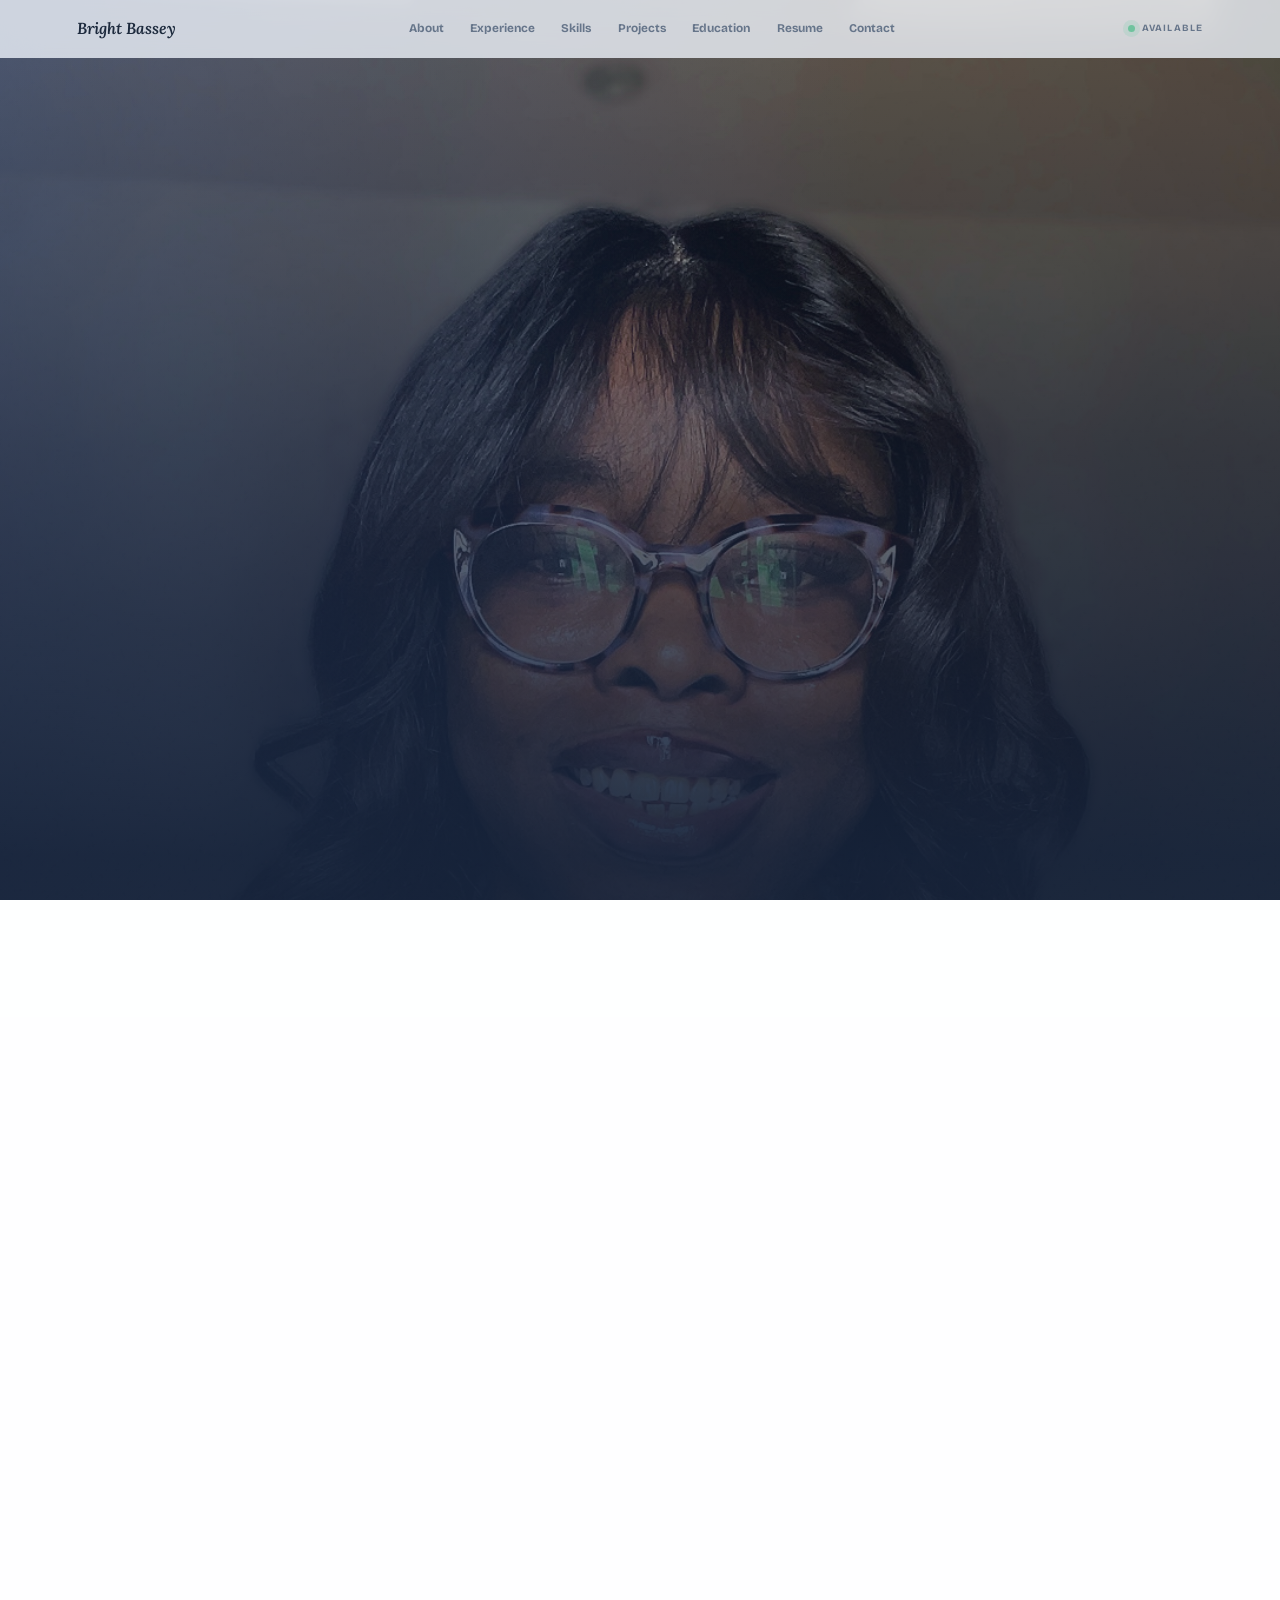
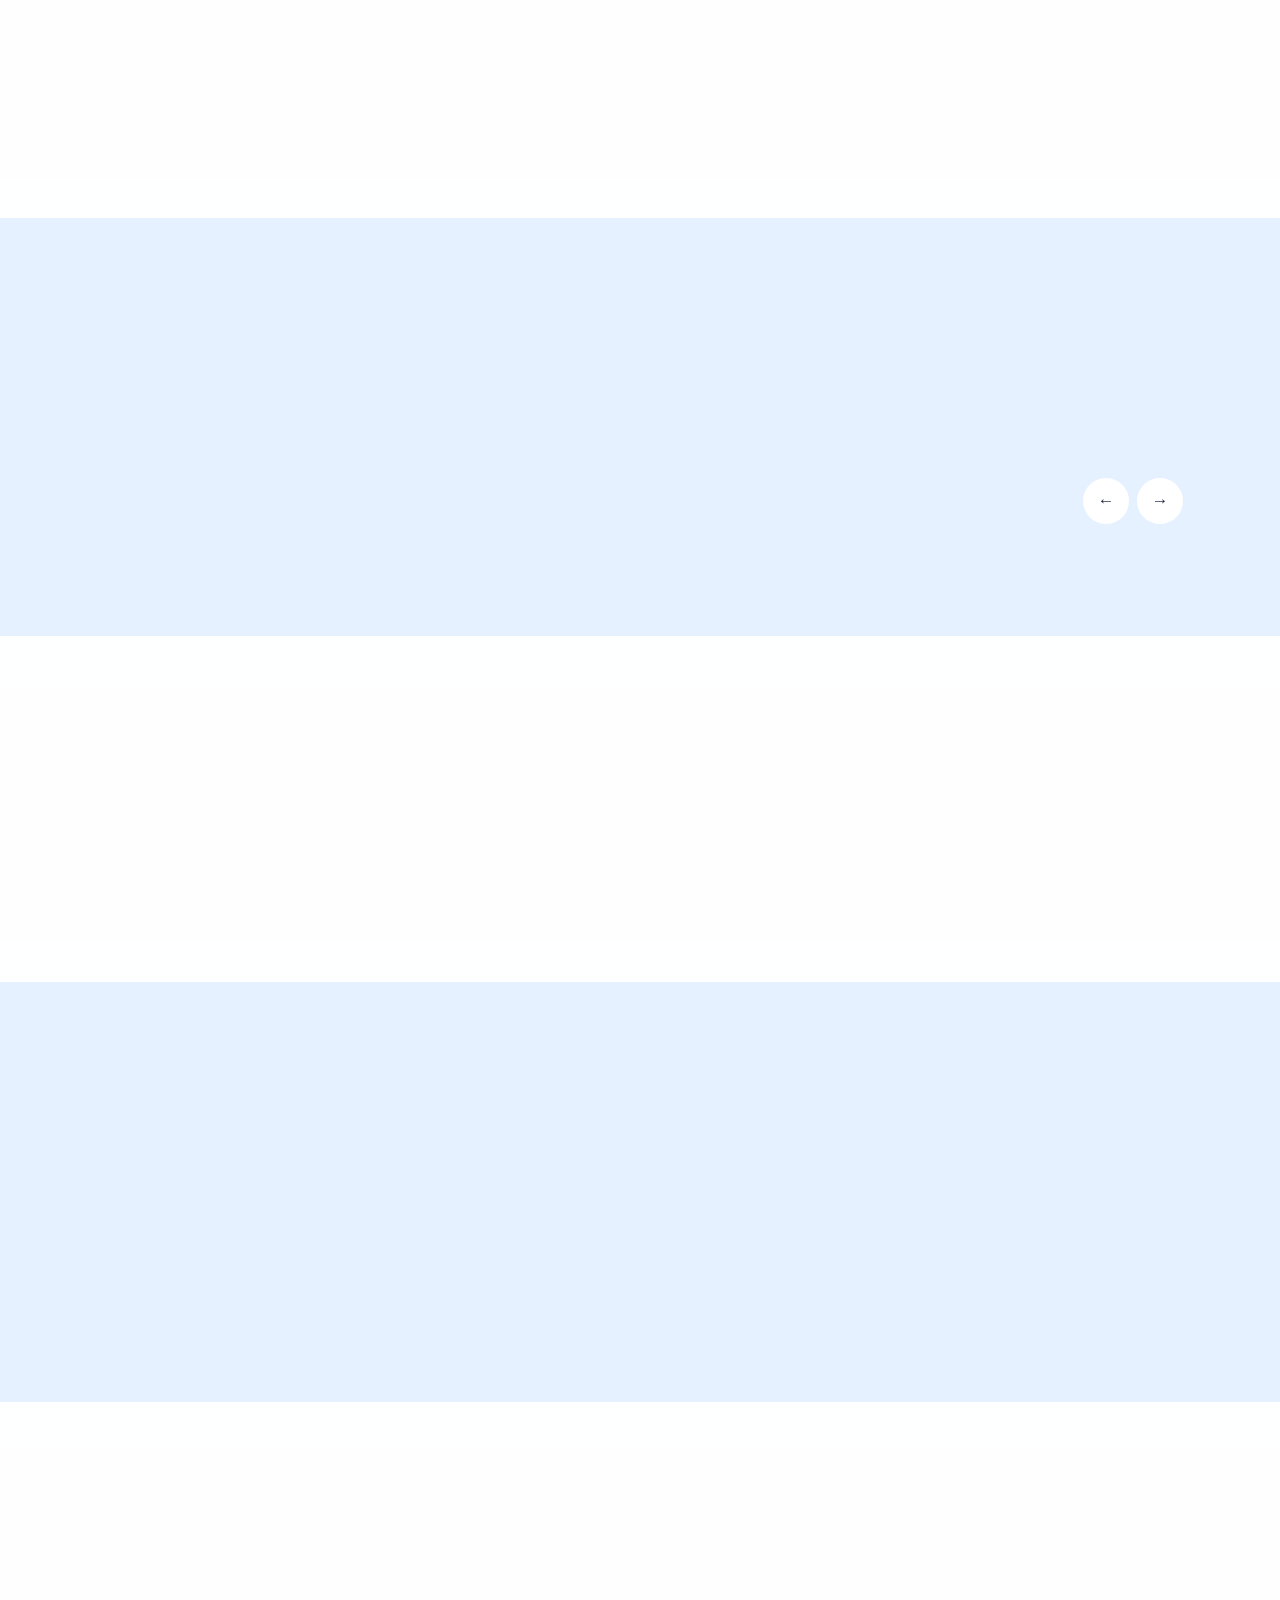
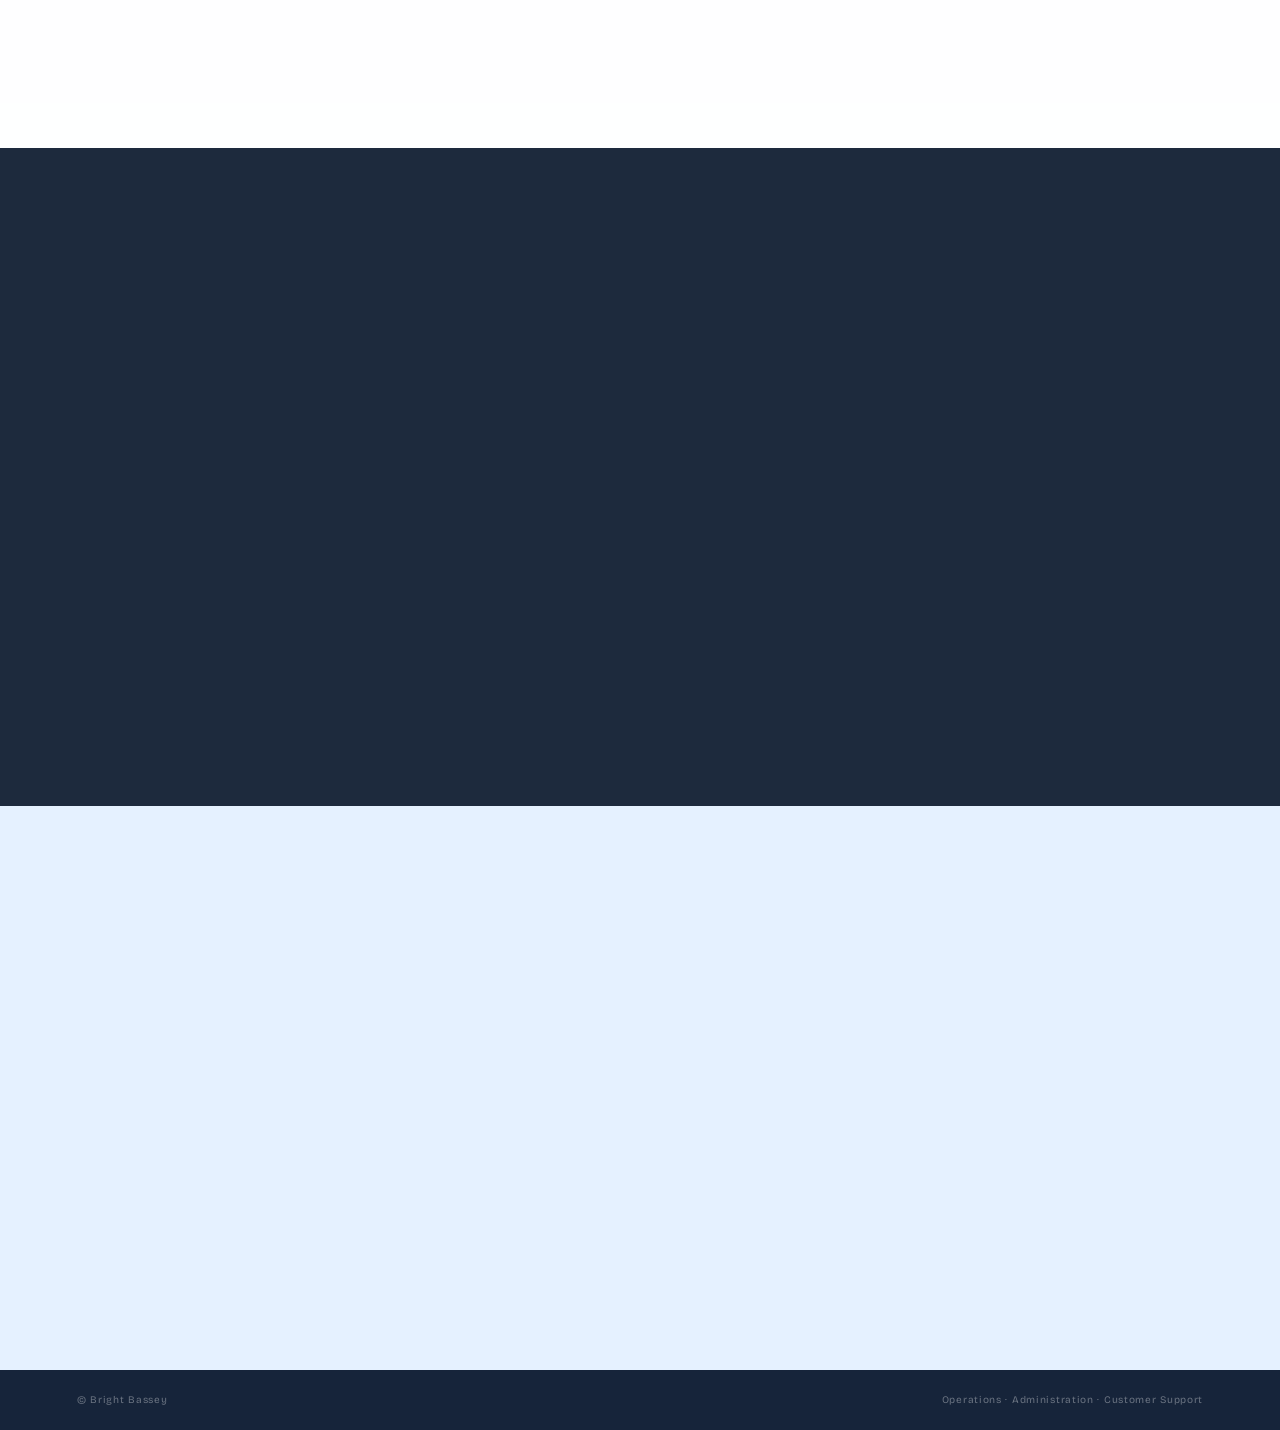
==== commit d879c828: "Add files via upload" ====
--- a/index.html
+++ b/index.html
@@ -46,8 +46,20 @@
     <section id="about" class="section light">
       <div class="section-inner about-grid">
         <div class="about-visual reveal">
-          <div class="orbit-ring"><div class="orbit-inner"><img src="assets/bright.jpg" alt="Bright Bassey"></div></div>
-          <div class="orbit-label">Structure · Clarity · Execution</div>
+          <div class="about-photo-wrap">
+            <div class="orbit-ring"><div class="orbit-inner"><img src="assets/bright.jpg" alt="Bright Bassey"></div></div>
+            <div class="orbit-label">Structure · Clarity · Execution</div>
+          </div>
+          <div class="about-video-card">
+            <div class="about-video-frame">
+              <iframe
+                src="https://drive.google.com/file/d/1hRglUbRMwSY-OOGIyFr7yuncY8Ca189c/preview"
+                title="Bright Bassey introduction video"
+                allow="autoplay; fullscreen; picture-in-picture"
+                allowfullscreen
+                loading="lazy"></iframe>
+            </div>
+          </div>
         </div>
         <div class="about-copy reveal">
           <div class="eyebrow">About me</div>
--- a/styles.css
+++ b/styles.css
@@ -1 +1,2 @@
-:root{--cream:#f3f8ff;--paper:#ffffff;--ink:#1d2a3d;--muted:#66758a;--terracotta:#4f8df7;--rose:#e78fb3;--peach:#a9dcff;--gold:#f3c979;--mint:#c8f1e7;--line:rgba(44,67,98,.12);--shadow:0 25px 80px rgba(40,83,126,.14)}*{box-sizing:border-box}html{scroll-behavior:smooth}body{margin:0;background:var(--cream);color:var(--ink);font-family:'Bricolage Grotesque',sans-serif;overflow-x:hidden}.noise{position:fixed;inset:0;pointer-events:none;z-index:20;opacity:.06;background-image:url("data:image/svg+xml,%3Csvg viewBox='0 0 220 220' xmlns='http://www.w3.org/2000/svg'%3E%3Cfilter id='n'%3E%3CfeTurbulence type='fractalNoise' baseFrequency='.8' numOctaves='3' stitchTiles='stitch'/%3E%3C/filter%3E%3Crect width='100%25' height='100%25' filter='url(%23n)' opacity='.15'/%3E%3C/svg%3E")}#bg{position:fixed;inset:0;z-index:0;pointer-events:none}nav{position:fixed;top:0;left:0;right:0;z-index:50;padding:1.15rem 6%;display:flex;align-items:center;justify-content:space-between;background:rgba(243,248,255,.78);backdrop-filter:blur(18px);border-bottom:1px solid transparent;transition:.35s}nav.scrolled{box-shadow:0 12px 35px rgba(40,83,126,.10);border-color:var(--line)}.nav-logo{text-decoration:none;color:var(--ink);font-family:'Lora',serif;font-style:italic;font-weight:600}.nav-links{display:flex;gap:1.65rem}.nav-links a{color:var(--muted);font-size:.74rem;font-weight:700;text-decoration:none}.nav-links a:hover{color:var(--terracotta)}.nav-status{display:flex;align-items:center;gap:.45rem;text-transform:uppercase;font-size:.6rem;letter-spacing:.12em;color:var(--muted)}.nav-status span{width:7px;height:7px;background:#6fc39e;border-radius:50%;box-shadow:0 0 0 5px rgba(91,199,156,.16)}.hero{min-height:100vh;position:relative;display:flex;align-items:flex-end;overflow:hidden}.hero-media,.hero-overlay{position:absolute;inset:0}.hero-media img{width:100%;height:100%;object-fit:cover;object-position:center 25%;transform:scale(1.06);transition:transform .1s linear;filter:saturate(.85)}.hero-overlay{background:linear-gradient(to top,rgba(22,35,58,.94) 5%,rgba(22,35,58,.60) 50%,rgba(22,35,58,.10) 100%),linear-gradient(90deg,rgba(79,141,247,.32),transparent 68%)}.hero-inner{position:relative;z-index:2;padding:0 6% 5.5rem;width:100%;max-width:1400px;margin:auto}.hero-kicker{display:flex;align-items:center;gap:.5rem;color:#e8f5ff;font-size:.62rem;letter-spacing:.18em;font-weight:800;margin-bottom:1rem}.hero-kicker span:first-child{width:7px;height:7px;background:var(--peach);border-radius:50%}.hero-name{font-family:'Lora',serif;font-weight:500;color:white;font-size:clamp(4rem,9vw,8.2rem);line-height:.88;margin:.15rem 0 1rem}.hero-name em{display:block;color:var(--peach);font-style:italic}.hero-role{font-size:1rem;color:rgba(255,255,255,.74);margin:0 0 2.1rem}.hero-bottom{display:flex;gap:2rem;justify-content:space-between;align-items:end;flex-wrap:wrap}.hero-desc{max-width:610px;font-size:.96rem;line-height:1.85;color:rgba(255,255,255,.74)}.hero-cta{display:flex;gap:.8rem}.btn{display:inline-flex;align-items:center;justify-content:center;padding:.9rem 1.55rem;border-radius:999px;font-size:.72rem;text-transform:uppercase;letter-spacing:.10em;font-weight:800;text-decoration:none;transition:.3s}.btn-fill{background:var(--peach);color:var(--ink)}.btn-fill:hover{transform:translateY(-3px);box-shadow:0 18px 35px rgba(169,220,255,.30)}.btn-outline{border:1px solid rgba(255,255,255,.36);color:white}.btn-outline:hover{border-color:var(--peach);color:var(--peach)}.stats-row{display:flex;gap:1rem;flex-wrap:wrap;margin-top:2.3rem}.stat-circle{width:95px;height:95px;border-radius:50%;border:1px solid rgba(255,255,255,.24);background:rgba(243,248,255,.08);backdrop-filter:blur(9px);display:flex;flex-direction:column;align-items:center;justify-content:center;text-align:center;transition:.35s}.stat-circle:hover{transform:translateY(-6px) scale(1.04);background:rgba(243,248,255,.14)}.stat-num{font-family:'Lora',serif;color:var(--peach);font-size:1.25rem}.stat-label{font-size:.47rem;line-height:1.25;text-transform:uppercase;letter-spacing:.10em;color:rgba(255,255,255,.54);max-width:65px;margin-top:.25rem}.section{position:relative;z-index:2}.section-inner{max-width:1240px;margin:auto;padding:7rem 6%}.light{background:rgba(255,255,255,.90)}.warm{background:rgba(226,240,255,.82)}.eyebrow{font-size:.62rem;letter-spacing:.25em;text-transform:uppercase;color:var(--terracotta);font-weight:800;margin-bottom:1rem}.eyebrow:before{content:'✦';padding-right:.45rem}.about-grid,.contact-grid{display:grid;grid-template-columns:1fr 1fr;gap:5rem;align-items:center}.about-visual{display:flex;justify-content:center;position:relative}.orbit-ring{width:380px;height:380px;border-radius:50%;border:1px dashed rgba(79,141,247,.38);padding:34px;animation:spin 28s linear infinite}.orbit-inner{width:100%;height:100%;border-radius:50%;overflow:hidden;background:linear-gradient(135deg,#a9dcff,#f3b4cf);box-shadow:var(--shadow);animation:spin 28s linear reverse infinite}.orbit-inner img{width:100%;height:100%;object-fit:cover;object-position:center top}.orbit-label{position:absolute;bottom:0;right:4%;padding:.65rem 1rem;border-radius:999px;background:var(--ink);color:white;font-size:.64rem;letter-spacing:.05em;box-shadow:0 12px 30px rgba(26,48,76,.12)}@keyframes spin{to{transform:rotate(360deg)}}.about-copy h2,.heading-row h2,.section-inner>h2,.contact-grid h2{font-family:'Lora',serif;font-weight:500;font-size:clamp(2.5rem,5vw,4rem);line-height:1.05;margin:.4rem 0 1.7rem}.about-copy h2 em,.heading-row h2 em,.section-inner>h2 em,.contact-grid h2 em,.resume-title em{color:var(--terracotta);font-style:italic}.quote{font-family:'Lora',serif;font-style:italic;font-size:1.2rem;color:var(--terracotta);line-height:1.7}.about-copy p:not(.quote){font-size:.95rem;color:var(--muted);line-height:1.9}.chip-cloud{display:flex;flex-wrap:wrap;gap:.55rem;margin-top:1.6rem}.chip{background:#fff;border:1px solid var(--line);padding:.5rem .85rem;border-radius:999px;font-size:.67rem;font-weight:700;transition:.25s}.chip:hover{transform:translateY(-3px);box-shadow:0 10px 24px rgba(79,141,247,.12)}.c0{background:#edf6ff}.c1{background:#f8e5ef}.c2{background:#e8f9f4}.c3{background:#fff4d7}.heading-row{display:flex;align-items:end;justify-content:space-between;gap:2rem}.section-note{max-width:320px;color:var(--muted);font-size:.85rem;line-height:1.7}.carousel-shell{overflow:hidden;border-radius:32px}.carousel-track{display:flex;transition:transform .65s cubic-bezier(.2,.8,.2,1)}.exp-card{min-width:100%;padding:3.2rem 3.4rem;background:var(--paper);border:1px solid var(--line);position:relative;overflow:hidden}.exp-card:after{content:'';position:absolute;width:280px;height:280px;border-radius:50%;right:-120px;top:-100px;background:rgba(169,220,255,.28)}.exp-index{font-family:'Lora',serif;font-size:5rem;color:#dcecff;line-height:.75;margin-bottom:1.5rem}.exp-role{font-family:'Lora',serif;font-size:1.8rem;font-weight:500;position:relative;z-index:1}.exp-company{color:var(--terracotta);font-weight:800;margin-top:.35rem;position:relative;z-index:1}.exp-period{color:var(--muted);font-size:.75rem;margin:.25rem 0 1.6rem;position:relative;z-index:1}.exp-card ul{display:grid;grid-template-columns:1fr 1fr;gap:.7rem 2rem;margin:0;padding:0;list-style:none;position:relative;z-index:1}.exp-card li{font-size:.84rem;color:var(--muted);line-height:1.75;padding-left:1rem;position:relative}.exp-card li:before{content:'•';position:absolute;left:0;color:var(--terracotta)}.carousel-controls{display:flex;justify-content:space-between;align-items:center;margin-top:1.2rem}.dots{display:flex;gap:.45rem}.dot{width:8px;height:8px;border:none;padding:0;border-radius:999px;background:#b9cbe4;cursor:pointer;transition:.3s}.dot.on{width:28px;background:var(--terracotta)}.arrows{display:flex;gap:.5rem}.arrows button{width:46px;height:46px;border:none;border-radius:50%;background:#fff;color:var(--ink);cursor:pointer;font-size:1.05rem;transition:.3s}.arrows button:hover{background:var(--peach);transform:translateY(-2px)}.skills-bento{display:grid;grid-template-columns:repeat(6,1fr);gap:1rem}.skill-card{padding:1.7rem;background:#fff;border:1px solid var(--line);min-height:155px;display:flex;flex-direction:column;align-items:flex-start;justify-content:flex-end;transition:.35s;position:relative;overflow:hidden}.skill-card:hover{transform:translateY(-6px);box-shadow:var(--shadow)}.skill-card:after{content:'';position:absolute;inset:auto -35px -55px auto;width:150px;height:150px;border-radius:50%;background:rgba(239,139,183,.16)}.skill-card.s0{grid-column:span 2;border-radius:32px;background:#e8f3ff}.skill-card.s1{grid-column:span 1;border-radius:50%;aspect-ratio:1;justify-content:center;background:#eef4ff}.skill-card.s2{grid-column:span 3;border-radius:999px;min-height:120px;background:#e9f9f5}.skill-card.s3{grid-column:span 2;border-radius:24px}.skill-card.s4{grid-column:span 2;border-radius:52px 24px 24px 24px;background:#fff5d9}.skill-card.s5{grid-column:span 2;border-radius:24px 52px 24px 24px;background:#f8e5ef}.skill-card.s6{grid-column:span 2;border-radius:24px}.skill-card.s7{grid-column:span 2;border-radius:50%;aspect-ratio:1;justify-content:center;background:#e9f9f5}.skill-card.s8{grid-column:span 2;border-radius:52px 24px 24px 24px}.skill-icon{font-size:1.8rem;color:var(--terracotta);margin-bottom:auto;animation:iconFloat 4s ease-in-out infinite}.skill-card:hover .skill-icon{animation:iconSpin .9s ease}.skill-name{font-size:.85rem;font-weight:800;position:relative;z-index:1}.skill-tags{color:var(--muted);font-size:.64rem;line-height:1.6;margin-top:.35rem;position:relative;z-index:1}@keyframes iconSpin{to{transform:rotate(360deg)}}@keyframes iconFloat{50%{transform:translateY(-4px)}}.projects-grid{display:grid;grid-template-columns:1.1fr 1fr 1fr;gap:1rem}.project-card{background:#fff;border:1px solid var(--line);overflow:hidden;display:flex;min-height:320px;transition:.35s}.project-card:hover{transform:translateY(-7px);box-shadow:var(--shadow)}.project-card.p0{border-radius:34px 34px 80px 34px}.project-card.p1{border-radius:34px}.project-card.p2{border-radius:34px 80px 34px 34px}.project-card.p3{border-radius:80px 34px 34px 34px}.project-art{width:34%;display:flex;align-items:flex-end;padding:1.25rem;background:radial-gradient(circle at 30% 20%,#c8e9ff,transparent 50%),linear-gradient(135deg,#fff2e8,#dbeaff);font-family:'Lora',serif;font-size:3rem;color:#6ea3da}.project-body{padding:1.7rem;flex:1}.project-cat{color:var(--terracotta);font-size:.6rem;text-transform:uppercase;letter-spacing:.15em;font-weight:800}.project-body h3{font-family:'Lora',serif;font-size:1.35rem;margin:.55rem 0}.project-body p{font-size:.8rem;color:var(--muted);line-height:1.75}.project-pills{display:flex;flex-wrap:wrap;gap:.35rem;margin-top:1rem}.project-pills span{padding:.3rem .6rem;background:#edf2ff;border-radius:999px;font-size:.55rem;font-weight:700}.project-body a{display:inline-block;margin-top:1.1rem;color:var(--terracotta);font-size:.72rem;font-weight:800;text-decoration:none}.credential-grid{display:grid;grid-template-columns:repeat(3,1fr);gap:1rem}.credential-card{padding:2rem;background:#fff;border:1px solid var(--line);min-height:220px}.credential-card.c0{border-radius:24px 24px 64px 24px}.credential-card.c1{border-radius:24px}.credential-card.c2{border-radius:64px 24px 24px 24px}.credential-mark{font-size:.58rem;text-transform:uppercase;letter-spacing:.16em;color:var(--terracotta);font-weight:800}.credential-card h3{font-family:'Lora',serif;font-size:1.35rem;margin:2rem 0 .65rem}.credential-card p{color:var(--muted);line-height:1.7;font-size:.8rem}.resume-section{position:relative;z-index:2;background:var(--ink);color:white}.resume-eyebrow{color:var(--peach)}.resume-title{font-family:'Lora',serif;font-weight:500;font-size:clamp(2.5rem,5vw,4rem);margin:.4rem 0 2rem}.resume-card{max-width:900px;margin:auto;background:linear-gradient(135deg,rgba(169,220,255,.14),rgba(200,241,231,.10));border:1px solid rgba(255,255,255,.12);border-radius:44px;padding:2.2rem}.resume-card-inner{text-align:center;padding:1rem}.resume-tag{display:inline-block;font-size:.6rem;text-transform:uppercase;letter-spacing:.18em;opacity:.55}.resume-meta h3{font-family:'Lora',serif;font-size:2rem;font-weight:500;margin:.5rem 0 .3rem}.resume-meta p{color:rgba(255,255,255,.55);font-size:.8rem}.resume-stats{display:flex;justify-content:center;gap:2.8rem;flex-wrap:wrap;margin:2rem 0}.resume-stats div{display:flex;flex-direction:column}.resume-stats strong{font-family:'Lora',serif;color:var(--peach);font-size:1.5rem}.resume-stats span{font-size:.55rem;letter-spacing:.11em;text-transform:uppercase;color:rgba(255,255,255,.36)}.resume-buttons{display:flex;justify-content:center;gap:1rem;flex-wrap:wrap}.resume-btn{display:flex;align-items:center;gap:.55rem;padding:1rem 1.5rem;border-radius:999px;text-decoration:none;font-size:.7rem;font-weight:800;text-transform:uppercase;letter-spacing:.08em}.resume-btn.pdf{background:var(--peach);color:var(--ink)}.resume-btn.docx{border:1px solid rgba(255,255,255,.26);color:white}.resume-note{color:rgba(255,255,255,.30);font-size:.65rem;margin-top:1.5rem}.contact-grid{align-items:center}.contact-tag{font-family:'Lora',serif;font-style:italic;color:var(--muted);font-size:1.05rem;line-height:1.75;max-width:600px}.contact-chips{display:flex;flex-wrap:wrap;gap:.65rem}.contact-chips>a,.contact-chips>div{background:#fff;border:1px solid var(--line);padding:.75rem 1rem;border-radius:999px;text-decoration:none;color:var(--terracotta);font-size:.9rem;display:flex;align-items:center;gap:.5rem}.contact-chips span{font-size:.55rem;text-transform:uppercase;letter-spacing:.12em;color:var(--muted)}.contact-chips b{font-size:.68rem;color:var(--ink)}.contact-art{display:flex;justify-content:center}.contact-circle{width:340px;height:340px;border-radius:50%;background:linear-gradient(135deg,#a9dcff,#f3b4cf);display:flex;align-items:center;justify-content:center;position:relative;box-shadow:var(--shadow)}.contact-circle strong{font-family:'Lora',serif;font-style:italic;font-size:1.45rem;text-align:center;color:var(--ink);line-height:1.45}.contact-orbit{position:absolute;inset:-25px;border:1px dashed rgba(79,141,247,.4);border-radius:50%;animation:spin 20s linear infinite}.contact-orbit span{width:12px;height:12px;background:var(--terracotta);display:block;border-radius:50%;position:absolute;top:2px;left:50%;transform:translateX(-50%)}footer{position:relative;z-index:2;background:#16243a;color:rgba(255,255,255,.36);display:flex;justify-content:space-between;gap:1rem;padding:1.5rem 6%;font-size:.63rem;letter-spacing:.07em}.reveal{opacity:0;transform:translateY(32px);transition:opacity .8s cubic-bezier(.2,.8,.2,1),transform .8s cubic-bezier(.2,.8,.2,1)}.reveal.in{opacity:1;transform:none}@media(max-width:950px){.nav-links{display:none}.about-grid,.contact-grid{grid-template-columns:1fr;gap:2rem}.about-visual{order:2}.skills-bento{grid-template-columns:1fr 1fr}.skill-card.s0,.skill-card.s1,.skill-card.s2,.skill-card.s3,.skill-card.s4,.skill-card.s5,.skill-card.s6,.skill-card.s7,.skill-card.s8{grid-column:span 1;aspect-ratio:auto;border-radius:28px}.projects-grid{grid-template-columns:1fr}.credential-grid{grid-template-columns:1fr 1fr}.exp-card ul{grid-template-columns:1fr}.hero-name{font-size:4.2rem}}@media(max-width:620px){.hero-inner{padding-bottom:3rem}.hero-name{font-size:3.7rem}.hero-bottom{align-items:start}.hero-cta{width:100%}.hero-cta .btn{flex:1}.orbit-ring{width:285px;height:285px}.resume-stats{gap:1.2rem}.credential-grid{grid-template-columns:1fr}.project-card{min-height:auto}.project-art{width:26%}footer{flex-direction:column}}
+:root{--cream:#f3f8ff;--paper:#ffffff;--ink:#1d2a3d;--muted:#66758a;--terracotta:#4f8df7;--rose:#e78fb3;--peach:#a9dcff;--gold:#f3c979;--mint:#c8f1e7;--line:rgba(44,67,98,.12);--shadow:0 25px 80px rgba(40,83,126,.14)}*{box-sizing:border-box}html{scroll-behavior:smooth}body{margin:0;background:var(--cream);color:var(--ink);font-family:'Bricolage Grotesque',sans-serif;overflow-x:hidden}.noise{position:fixed;inset:0;pointer-events:none;z-index:20;opacity:.06;background-image:url("data:image/svg+xml,%3Csvg viewBox='0 0 220 220' xmlns='http://www.w3.org/2000/svg'%3E%3Cfilter id='n'%3E%3CfeTurbulence type='fractalNoise' baseFrequency='.8' numOctaves='3' stitchTiles='stitch'/%3E%3C/filter%3E%3Crect width='100%25' height='100%25' filter='url(%23n)' opacity='.15'/%3E%3C/svg%3E")}#bg{position:fixed;inset:0;z-index:0;pointer-events:none}nav{position:fixed;top:0;left:0;right:0;z-index:50;padding:1.15rem 6%;display:flex;align-items:center;justify-content:space-between;background:rgba(243,248,255,.78);backdrop-filter:blur(18px);border-bottom:1px solid transparent;transition:.35s}nav.scrolled{box-shadow:0 12px 35px rgba(40,83,126,.10);border-color:var(--line)}.nav-logo{text-decoration:none;color:var(--ink);font-family:'Lora',serif;font-style:italic;font-weight:600}.nav-links{display:flex;gap:1.65rem}.nav-links a{color:var(--muted);font-size:.74rem;font-weight:700;text-decoration:none}.nav-links a:hover{color:var(--terracotta)}.nav-status{display:flex;align-items:center;gap:.45rem;text-transform:uppercase;font-size:.6rem;letter-spacing:.12em;color:var(--muted)}.nav-status span{width:7px;height:7px;background:#6fc39e;border-radius:50%;box-shadow:0 0 0 5px rgba(91,199,156,.16)}.hero{min-height:100vh;position:relative;display:flex;align-items:flex-end;overflow:hidden}.hero-media,.hero-overlay{position:absolute;inset:0}.hero-media img{width:100%;height:100%;object-fit:cover;object-position:center 25%;transform:scale(1.06);transition:transform .1s linear;filter:saturate(.85)}.hero-overlay{background:linear-gradient(to top,rgba(22,35,58,.94) 5%,rgba(22,35,58,.60) 50%,rgba(22,35,58,.10) 100%),linear-gradient(90deg,rgba(79,141,247,.32),transparent 68%)}.hero-inner{position:relative;z-index:2;padding:0 6% 5.5rem;width:100%;max-width:1400px;margin:auto}.hero-kicker{display:flex;align-items:center;gap:.5rem;color:#e8f5ff;font-size:.62rem;letter-spacing:.18em;font-weight:800;margin-bottom:1rem}.hero-kicker span:first-child{width:7px;height:7px;background:var(--peach);border-radius:50%}.hero-name{font-family:'Lora',serif;font-weight:500;color:white;font-size:clamp(4rem,9vw,8.2rem);line-height:.88;margin:.15rem 0 1rem}.hero-name em{display:block;color:var(--peach);font-style:italic}.hero-role{font-size:1rem;color:rgba(255,255,255,.74);margin:0 0 2.1rem}.hero-bottom{display:flex;gap:2rem;justify-content:space-between;align-items:end;flex-wrap:wrap}.hero-desc{max-width:610px;font-size:.96rem;line-height:1.85;color:rgba(255,255,255,.74)}.hero-cta{display:flex;gap:.8rem}.btn{display:inline-flex;align-items:center;justify-content:center;padding:.9rem 1.55rem;border-radius:999px;font-size:.72rem;text-transform:uppercase;letter-spacing:.10em;font-weight:800;text-decoration:none;transition:.3s}.btn-fill{background:var(--peach);color:var(--ink)}.btn-fill:hover{transform:translateY(-3px);box-shadow:0 18px 35px rgba(169,220,255,.30)}.btn-outline{border:1px solid rgba(255,255,255,.36);color:white}.btn-outline:hover{border-color:var(--peach);color:var(--peach)}.stats-row{display:flex;gap:1rem;flex-wrap:wrap;margin-top:2.3rem}.stat-circle{width:95px;height:95px;border-radius:50%;border:1px solid rgba(255,255,255,.24);background:rgba(243,248,255,.08);backdrop-filter:blur(9px);display:flex;flex-direction:column;align-items:center;justify-content:center;text-align:center;transition:.35s}.stat-circle:hover{transform:translateY(-6px) scale(1.04);background:rgba(243,248,255,.14)}.stat-num{font-family:'Lora',serif;color:var(--peach);font-size:1.25rem}.stat-label{font-size:.47rem;line-height:1.25;text-transform:uppercase;letter-spacing:.10em;color:rgba(255,255,255,.54);max-width:65px;margin-top:.25rem}.section{position:relative;z-index:2}.section-inner{max-width:1240px;margin:auto;padding:7rem 6%}.light{background:rgba(255,255,255,.90)}.warm{background:rgba(226,240,255,.82)}.eyebrow{font-size:.62rem;letter-spacing:.25em;text-transform:uppercase;color:var(--terracotta);font-weight:800;margin-bottom:1rem}.eyebrow:before{content:'✦';padding-right:.45rem}.about-grid,.contact-grid{display:grid;grid-template-columns:1fr 1fr;gap:5rem;align-items:center}.about-visual{display:flex;justify-content:center;position:relative}.orbit-ring{width:380px;height:380px;border-radius:50%;border:1px dashed rgba(79,141,247,.38);padding:34px;animation:spin 28s linear infinite}.orbit-inner{width:100%;height:100%;border-radius:50%;overflow:hidden;background:linear-gradient(135deg,#a9dcff,#f3b4cf);box-shadow:var(--shadow);animation:spin 28s linear reverse infinite}.orbit-inner img{width:100%;height:100%;object-fit:cover;object-position:center top}.about-visual{flex-direction:column;align-items:center;gap:1.25rem}.about-photo-wrap{position:relative;display:flex;justify-content:center;width:100%}.about-video-card{width:min(520px,100%);background:#fff;border:1px solid var(--line);border-radius:28px;padding:.7rem;box-shadow:0 18px 50px rgba(40,83,126,.10)}.about-video-frame{position:relative;width:100%;aspect-ratio:16/9;border-radius:20px;overflow:hidden;background:#16243a}.about-video-frame iframe{position:absolute;inset:0;width:100%;height:100%;border:0}
+.orbit-label{position:absolute;bottom:0;right:4%;padding:.65rem 1rem;border-radius:999px;background:var(--ink);color:white;font-size:.64rem;letter-spacing:.05em;box-shadow:0 12px 30px rgba(26,48,76,.12)}@keyframes spin{to{transform:rotate(360deg)}}.about-copy h2,.heading-row h2,.section-inner>h2,.contact-grid h2{font-family:'Lora',serif;font-weight:500;font-size:clamp(2.5rem,5vw,4rem);line-height:1.05;margin:.4rem 0 1.7rem}.about-copy h2 em,.heading-row h2 em,.section-inner>h2 em,.contact-grid h2 em,.resume-title em{color:var(--terracotta);font-style:italic}.quote{font-family:'Lora',serif;font-style:italic;font-size:1.2rem;color:var(--terracotta);line-height:1.7}.about-copy p:not(.quote){font-size:.95rem;color:var(--muted);line-height:1.9}.chip-cloud{display:flex;flex-wrap:wrap;gap:.55rem;margin-top:1.6rem}.chip{background:#fff;border:1px solid var(--line);padding:.5rem .85rem;border-radius:999px;font-size:.67rem;font-weight:700;transition:.25s}.chip:hover{transform:translateY(-3px);box-shadow:0 10px 24px rgba(79,141,247,.12)}.c0{background:#edf6ff}.c1{background:#f8e5ef}.c2{background:#e8f9f4}.c3{background:#fff4d7}.heading-row{display:flex;align-items:end;justify-content:space-between;gap:2rem}.section-note{max-width:320px;color:var(--muted);font-size:.85rem;line-height:1.7}.carousel-shell{overflow:hidden;border-radius:32px}.carousel-track{display:flex;transition:transform .65s cubic-bezier(.2,.8,.2,1)}.exp-card{min-width:100%;padding:3.2rem 3.4rem;background:var(--paper);border:1px solid var(--line);position:relative;overflow:hidden}.exp-card:after{content:'';position:absolute;width:280px;height:280px;border-radius:50%;right:-120px;top:-100px;background:rgba(169,220,255,.28)}.exp-index{font-family:'Lora',serif;font-size:5rem;color:#dcecff;line-height:.75;margin-bottom:1.5rem}.exp-role{font-family:'Lora',serif;font-size:1.8rem;font-weight:500;position:relative;z-index:1}.exp-company{color:var(--terracotta);font-weight:800;margin-top:.35rem;position:relative;z-index:1}.exp-period{color:var(--muted);font-size:.75rem;margin:.25rem 0 1.6rem;position:relative;z-index:1}.exp-card ul{display:grid;grid-template-columns:1fr 1fr;gap:.7rem 2rem;margin:0;padding:0;list-style:none;position:relative;z-index:1}.exp-card li{font-size:.84rem;color:var(--muted);line-height:1.75;padding-left:1rem;position:relative}.exp-card li:before{content:'•';position:absolute;left:0;color:var(--terracotta)}.carousel-controls{display:flex;justify-content:space-between;align-items:center;margin-top:1.2rem}.dots{display:flex;gap:.45rem}.dot{width:8px;height:8px;border:none;padding:0;border-radius:999px;background:#b9cbe4;cursor:pointer;transition:.3s}.dot.on{width:28px;background:var(--terracotta)}.arrows{display:flex;gap:.5rem}.arrows button{width:46px;height:46px;border:none;border-radius:50%;background:#fff;color:var(--ink);cursor:pointer;font-size:1.05rem;transition:.3s}.arrows button:hover{background:var(--peach);transform:translateY(-2px)}.skills-bento{display:grid;grid-template-columns:repeat(6,1fr);gap:1rem}.skill-card{padding:1.7rem;background:#fff;border:1px solid var(--line);min-height:155px;display:flex;flex-direction:column;align-items:flex-start;justify-content:flex-end;transition:.35s;position:relative;overflow:hidden}.skill-card:hover{transform:translateY(-6px);box-shadow:var(--shadow)}.skill-card:after{content:'';position:absolute;inset:auto -35px -55px auto;width:150px;height:150px;border-radius:50%;background:rgba(239,139,183,.16)}.skill-card.s0{grid-column:span 2;border-radius:32px;background:#e8f3ff}.skill-card.s1{grid-column:span 1;border-radius:50%;aspect-ratio:1;justify-content:center;background:#eef4ff}.skill-card.s2{grid-column:span 3;border-radius:999px;min-height:120px;background:#e9f9f5}.skill-card.s3{grid-column:span 2;border-radius:24px}.skill-card.s4{grid-column:span 2;border-radius:52px 24px 24px 24px;background:#fff5d9}.skill-card.s5{grid-column:span 2;border-radius:24px 52px 24px 24px;background:#f8e5ef}.skill-card.s6{grid-column:span 2;border-radius:24px}.skill-card.s7{grid-column:span 2;border-radius:50%;aspect-ratio:1;justify-content:center;background:#e9f9f5}.skill-card.s8{grid-column:span 2;border-radius:52px 24px 24px 24px}.skill-icon{font-size:1.8rem;color:var(--terracotta);margin-bottom:auto;animation:iconFloat 4s ease-in-out infinite}.skill-card:hover .skill-icon{animation:iconSpin .9s ease}.skill-name{font-size:.85rem;font-weight:800;position:relative;z-index:1}.skill-tags{color:var(--muted);font-size:.64rem;line-height:1.6;margin-top:.35rem;position:relative;z-index:1}@keyframes iconSpin{to{transform:rotate(360deg)}}@keyframes iconFloat{50%{transform:translateY(-4px)}}.projects-grid{display:grid;grid-template-columns:1.1fr 1fr 1fr;gap:1rem}.project-card{background:#fff;border:1px solid var(--line);overflow:hidden;display:flex;min-height:320px;transition:.35s}.project-card:hover{transform:translateY(-7px);box-shadow:var(--shadow)}.project-card.p0{border-radius:34px 34px 80px 34px}.project-card.p1{border-radius:34px}.project-card.p2{border-radius:34px 80px 34px 34px}.project-card.p3{border-radius:80px 34px 34px 34px}.project-art{width:34%;display:flex;align-items:flex-end;padding:1.25rem;background:radial-gradient(circle at 30% 20%,#c8e9ff,transparent 50%),linear-gradient(135deg,#fff2e8,#dbeaff);font-family:'Lora',serif;font-size:3rem;color:#6ea3da}.project-body{padding:1.7rem;flex:1}.project-cat{color:var(--terracotta);font-size:.6rem;text-transform:uppercase;letter-spacing:.15em;font-weight:800}.project-body h3{font-family:'Lora',serif;font-size:1.35rem;margin:.55rem 0}.project-body p{font-size:.8rem;color:var(--muted);line-height:1.75}.project-pills{display:flex;flex-wrap:wrap;gap:.35rem;margin-top:1rem}.project-pills span{padding:.3rem .6rem;background:#edf2ff;border-radius:999px;font-size:.55rem;font-weight:700}.project-body a{display:inline-block;margin-top:1.1rem;color:var(--terracotta);font-size:.72rem;font-weight:800;text-decoration:none}.credential-grid{display:grid;grid-template-columns:repeat(3,1fr);gap:1rem}.credential-card{padding:2rem;background:#fff;border:1px solid var(--line);min-height:220px}.credential-card.c0{border-radius:24px 24px 64px 24px}.credential-card.c1{border-radius:24px}.credential-card.c2{border-radius:64px 24px 24px 24px}.credential-mark{font-size:.58rem;text-transform:uppercase;letter-spacing:.16em;color:var(--terracotta);font-weight:800}.credential-card h3{font-family:'Lora',serif;font-size:1.35rem;margin:2rem 0 .65rem}.credential-card p{color:var(--muted);line-height:1.7;font-size:.8rem}.resume-section{position:relative;z-index:2;background:var(--ink);color:white}.resume-eyebrow{color:var(--peach)}.resume-title{font-family:'Lora',serif;font-weight:500;font-size:clamp(2.5rem,5vw,4rem);margin:.4rem 0 2rem}.resume-card{max-width:900px;margin:auto;background:linear-gradient(135deg,rgba(169,220,255,.14),rgba(200,241,231,.10));border:1px solid rgba(255,255,255,.12);border-radius:44px;padding:2.2rem}.resume-card-inner{text-align:center;padding:1rem}.resume-tag{display:inline-block;font-size:.6rem;text-transform:uppercase;letter-spacing:.18em;opacity:.55}.resume-meta h3{font-family:'Lora',serif;font-size:2rem;font-weight:500;margin:.5rem 0 .3rem}.resume-meta p{color:rgba(255,255,255,.55);font-size:.8rem}.resume-stats{display:flex;justify-content:center;gap:2.8rem;flex-wrap:wrap;margin:2rem 0}.resume-stats div{display:flex;flex-direction:column}.resume-stats strong{font-family:'Lora',serif;color:var(--peach);font-size:1.5rem}.resume-stats span{font-size:.55rem;letter-spacing:.11em;text-transform:uppercase;color:rgba(255,255,255,.36)}.resume-buttons{display:flex;justify-content:center;gap:1rem;flex-wrap:wrap}.resume-btn{display:flex;align-items:center;gap:.55rem;padding:1rem 1.5rem;border-radius:999px;text-decoration:none;font-size:.7rem;font-weight:800;text-transform:uppercase;letter-spacing:.08em}.resume-btn.pdf{background:var(--peach);color:var(--ink)}.resume-btn.docx{border:1px solid rgba(255,255,255,.26);color:white}.resume-note{color:rgba(255,255,255,.30);font-size:.65rem;margin-top:1.5rem}.contact-grid{align-items:center}.contact-tag{font-family:'Lora',serif;font-style:italic;color:var(--muted);font-size:1.05rem;line-height:1.75;max-width:600px}.contact-chips{display:flex;flex-wrap:wrap;gap:.65rem}.contact-chips>a,.contact-chips>div{background:#fff;border:1px solid var(--line);padding:.75rem 1rem;border-radius:999px;text-decoration:none;color:var(--terracotta);font-size:.9rem;display:flex;align-items:center;gap:.5rem}.contact-chips span{font-size:.55rem;text-transform:uppercase;letter-spacing:.12em;color:var(--muted)}.contact-chips b{font-size:.68rem;color:var(--ink)}.contact-art{display:flex;justify-content:center}.contact-circle{width:340px;height:340px;border-radius:50%;background:linear-gradient(135deg,#a9dcff,#f3b4cf);display:flex;align-items:center;justify-content:center;position:relative;box-shadow:var(--shadow)}.contact-circle strong{font-family:'Lora',serif;font-style:italic;font-size:1.45rem;text-align:center;color:var(--ink);line-height:1.45}.contact-orbit{position:absolute;inset:-25px;border:1px dashed rgba(79,141,247,.4);border-radius:50%;animation:spin 20s linear infinite}.contact-orbit span{width:12px;height:12px;background:var(--terracotta);display:block;border-radius:50%;position:absolute;top:2px;left:50%;transform:translateX(-50%)}footer{position:relative;z-index:2;background:#16243a;color:rgba(255,255,255,.36);display:flex;justify-content:space-between;gap:1rem;padding:1.5rem 6%;font-size:.63rem;letter-spacing:.07em}.reveal{opacity:0;transform:translateY(32px);transition:opacity .8s cubic-bezier(.2,.8,.2,1),transform .8s cubic-bezier(.2,.8,.2,1)}.reveal.in{opacity:1;transform:none}@media(max-width:950px){.nav-links{display:none}.about-grid,.contact-grid{grid-template-columns:1fr;gap:2rem}.about-visual{order:2}.skills-bento{grid-template-columns:1fr 1fr}.skill-card.s0,.skill-card.s1,.skill-card.s2,.skill-card.s3,.skill-card.s4,.skill-card.s5,.skill-card.s6,.skill-card.s7,.skill-card.s8{grid-column:span 1;aspect-ratio:auto;border-radius:28px}.projects-grid{grid-template-columns:1fr}.credential-grid{grid-template-columns:1fr 1fr}.exp-card ul{grid-template-columns:1fr}.hero-name{font-size:4.2rem}}@media(max-width:620px){.hero-inner{padding-bottom:3rem}.hero-name{font-size:3.7rem}.hero-bottom{align-items:start}.hero-cta{width:100%}.hero-cta .btn{flex:1}.orbit-ring{width:285px;height:285px}.resume-stats{gap:1.2rem}.credential-grid{grid-template-columns:1fr}.project-card{min-height:auto}.project-art{width:26%}footer{flex-direction:column}}
